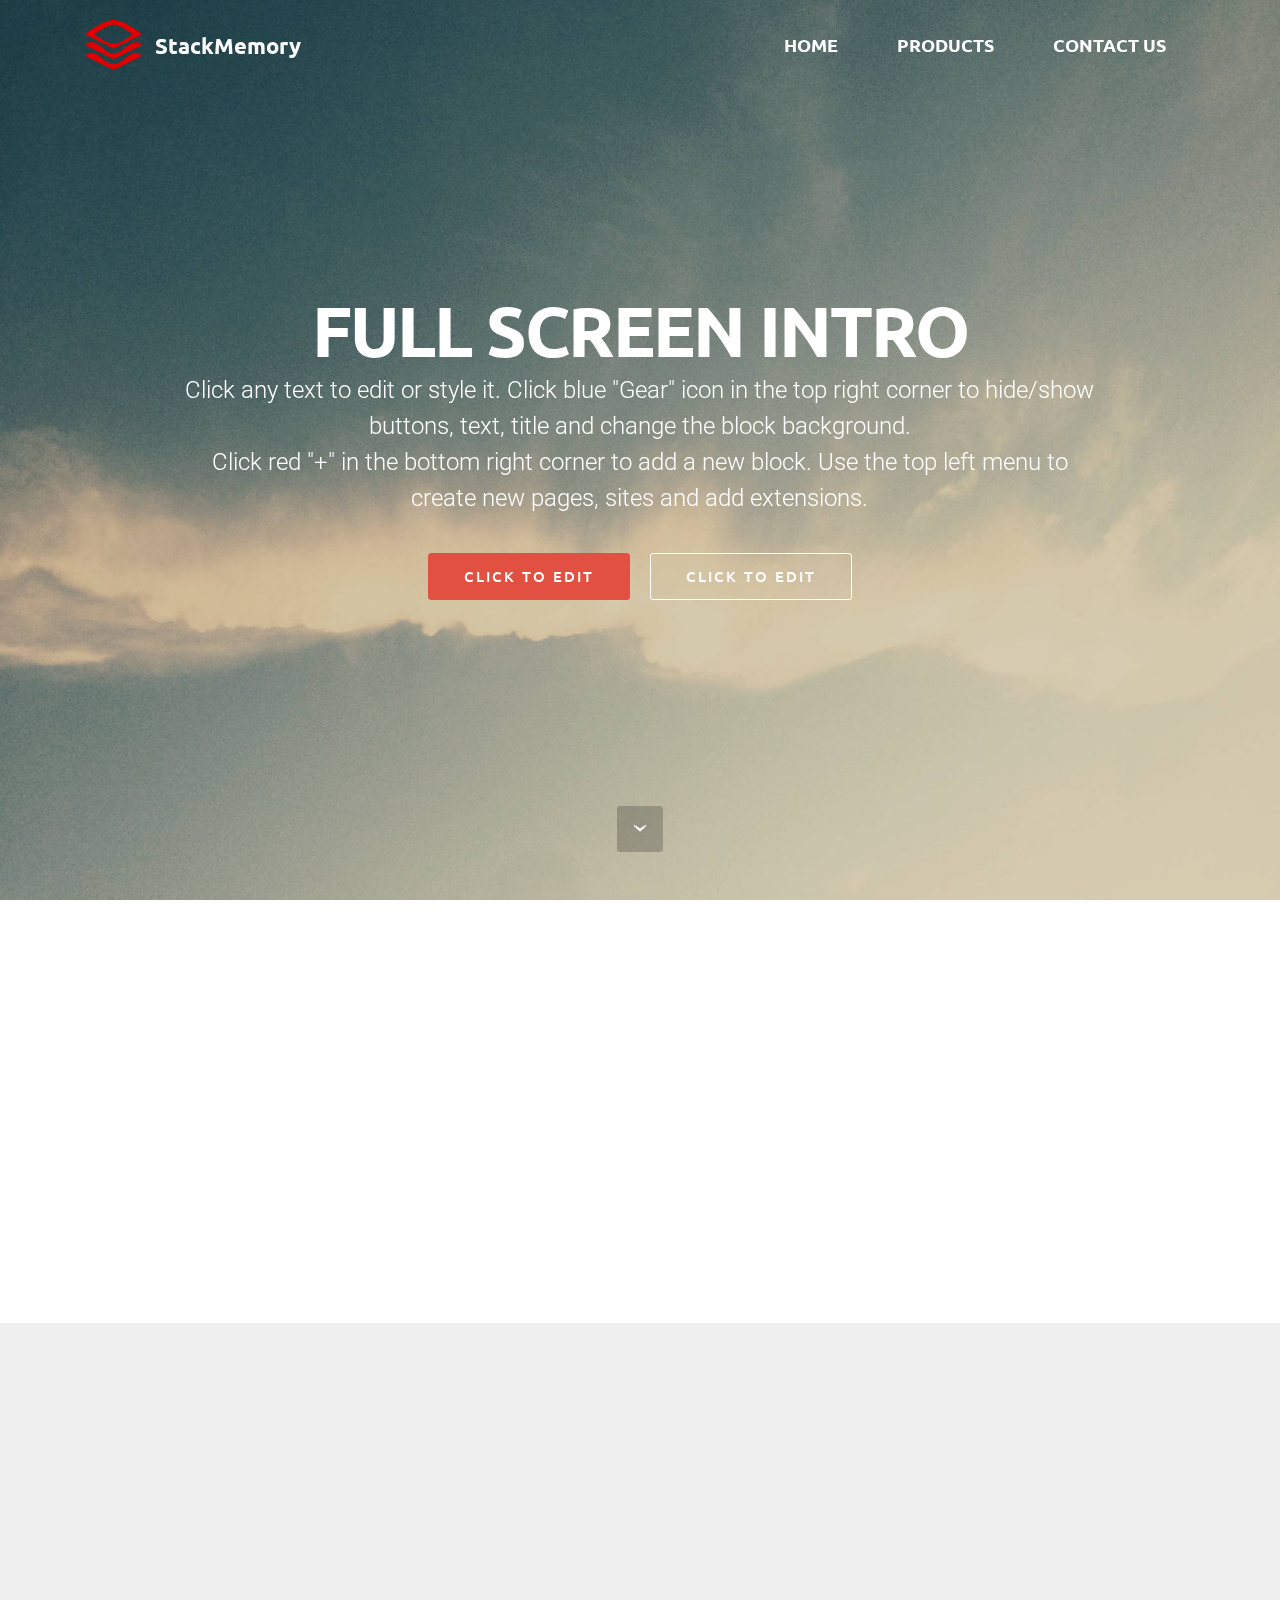
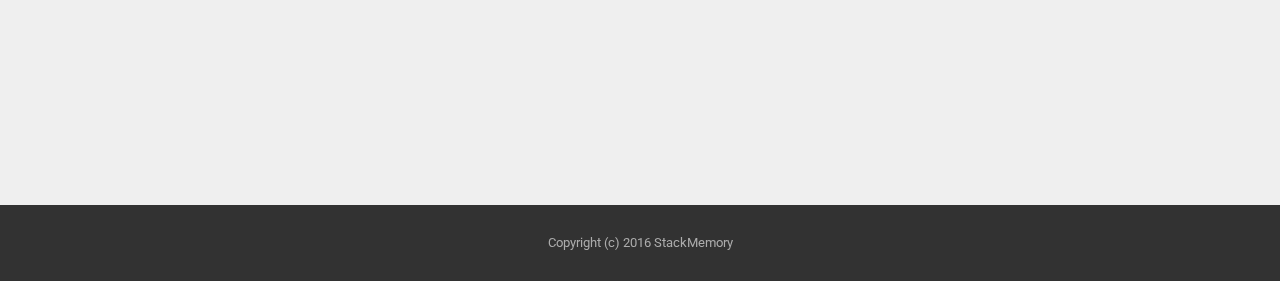
==== index.html @ 90df0f98 "Add files via upload" ====
<!DOCTYPE html>
<html>
<head>
  <!-- Site made with Mobirise Website Builder v3.10, https://mobirise.com -->
  <meta charset="UTF-8">
  <meta http-equiv="X-UA-Compatible" content="IE=edge">
  <meta name="generator" content="Mobirise v3.10, mobirise.com">
  <meta name="viewport" content="width=device-width, initial-scale=1">
  <link rel="shortcut icon" href="assets/images/favicon-128x112-51.png" type="image/x-icon">
  <meta name="description" content="">
  
  <link rel="stylesheet" href="https://fonts.googleapis.com/css?family=Lora:400,700,400italic,700italic&amp;subset=latin">
  <link rel="stylesheet" href="https://fonts.googleapis.com/css?family=Montserrat:400,700">
  <link rel="stylesheet" href="https://fonts.googleapis.com/css?family=Raleway:100,100i,200,200i,300,300i,400,400i,500,500i,600,600i,700,700i,800,800i,900,900i">
  <link rel="stylesheet" href="assets/bootstrap-material-design-font/css/material.css">
  <link rel="stylesheet" href="assets/et-line-font-plugin/style.css">
  <link rel="stylesheet" href="assets/tether/tether.min.css">
  <link rel="stylesheet" href="assets/bootstrap/css/bootstrap.min.css">
  <link rel="stylesheet" href="assets/animate.css/animate.min.css">
  <link rel="stylesheet" href="assets/dropdown/css/style.css">
  <link rel="stylesheet" href="assets/theme/css/style.css">
  <link rel="stylesheet" href="assets/mobirise/css/mbr-additional.css" type="text/css">
  
  
  
</head>
<body>
<section id="menu-0">

    <nav class="navbar navbar-dropdown bg-color transparent navbar-fixed-top">
        <div class="container">

            <div class="mbr-table">
                <div class="mbr-table-cell">

                    <div class="navbar-brand">
                        <a href="https://stackmemory.com" class="navbar-logo"><img src="assets/images/stackicon-small.gif" alt="Mobirise"></a>
                        <a class="navbar-caption" href="https://mobirise.com">StackMemory</a>
                    </div>

                </div>
                <div class="mbr-table-cell">

                    <button class="navbar-toggler pull-xs-right hidden-md-up" type="button" data-toggle="collapse" data-target="#exCollapsingNavbar">
                        <div class="hamburger-icon"></div>
                    </button>

                    <ul class="nav-dropdown collapse pull-xs-right nav navbar-nav navbar-toggleable-sm" id="exCollapsingNavbar"><li class="nav-item"><a class="nav-link link" href="https://mobirise.com/">HOME</a></li><li class="nav-item"><a class="nav-link link" href="https://mobirise.com/">PRODUCTS</a></li><li class="nav-item"><a class="nav-link link" href="https://mobirise.com/">CONTACT US</a></li></ul>
                    <button hidden="" class="navbar-toggler navbar-close" type="button" data-toggle="collapse" data-target="#exCollapsingNavbar">
                        <div class="close-icon"></div>
                    </button>

                </div>
            </div>

        </div>
    </nav>

</section>

<section class="engine"><a rel="external" href="https://mobirise.com">free web site maker software download</a></section><section class="mbr-section mbr-section-hero mbr-section-full mbr-parallax-background mbr-section-with-arrow" id="header1-1" style="background-image: url(assets/images/jumbotron.jpg);">

    

    <div class="mbr-table-cell">

        <div class="container">
            <div class="row">
                <div class="mbr-section col-md-10 col-md-offset-1 text-xs-center">

                    <h1 class="mbr-section-title display-1">FULL SCREEN INTRO</h1>
                    <p class="mbr-section-lead lead">Click any text to edit or style it. Click blue "Gear" icon in the top right corner to hide/show buttons, text, title and change the block background. <br> Click red "+" in the bottom right corner to add a new block. Use the top left menu to create new pages, sites and add extensions.</p>
                    <div class="mbr-section-btn"><a class="btn btn-lg btn-primary" href="https://mobirise.com">CLICK TO EDIT</a> <a class="btn btn-lg btn-white btn-white-outline" href="https://mobirise.com">CLICK TO EDIT</a></div>
                </div>
            </div>
        </div>
    </div>

    <div class="mbr-arrow mbr-arrow-floating" aria-hidden="true"><a href="#footer1-2"><i class="mbr-arrow-icon"></i></a></div>

</section>

<section class="mbr-section" id="msg-box5-0" style="background-color: rgb(255, 255, 255); padding-top: 0px; padding-bottom: 0px;">

    
    <div class="container">
        <div class="row">
            <div class="mbr-table-md-up">

              

              <div class="mbr-table-cell mbr-right-padding-md-up col-md-5 text-xs-center text-md-right">
                  <h3 class="mbr-section-title display-2">LOCATE</h3>
                  <div class="lead">

                    <p>Solid color intro with an image on the right side. Also this block has no paddings.</p>

                  </div>

                  <div> <a class="btn btn-primary" href="https://mobirise.com">MORE</a></div>
              </div>


              


              <div class="mbr-table-cell mbr-valign-top col-md-7">
                  <div class="mbr-figure"><img src="assets/images/desktop.jpg"></div>
              </div>

            </div>
        </div>
    </div>

</section>

<section class="mbr-footer mbr-section mbr-section-md-padding" id="contacts5-c" style="background-color: rgb(239, 239, 239); padding-top: 90px; padding-bottom: 90px;">


    <div class="row">
    
            <div class="mbr-company col-xs-12 col-md-6 col-lg-3">

                <div class="mbr-company card">
                    <div><img src="assets/images/stackicon-small.gif" class="card-img-top"></div>
                    <div class="card-block">
                        <p class="card-text">Please get in touch with us at:</p>
                    </div>
                    <ul class="list-group list-group-flush">
                        <li class="list-group-item">
                            <span class="list-group-icon"><span class="etl-icon icon-phone mbr-iconfont-company-contacts5"></span></span>
                            <span class="list-group-text"></span>
                        </li>
                        <li class="list-group-item">
                            <span class="list-group-icon"><span class="etl-icon icon-map-pin mbr-iconfont-company-contacts5"></span></span>
                            <span class="list-group-text"></span>
                        </li>
                        <li class="list-group-item active">
                            <span class="list-group-icon"><span class="etl-icon icon-envelope mbr-iconfont-company-contacts5"></span></span>
                            <span class="list-group-text"><a href="mailto:support@mobirise.com">support@mobirise.com</a></span>
                        </li>
                    </ul>
                </div>

            </div>
            <div class="mbr-footer-content col-xs-12 col-md-6 col-lg-3">
                <h4>Categories</h4>
                <ul><li><a class="text-primary" href="#">Business</a></li><li><a class="text-primary" href="#">Design</a></li><li><a class="text-primary" href="#">Real life</a></li><li><a class="text-primary" href="#">Science</a></li><li><a class="text-primary" href="#">Tech</a></li></ul>
            </div>
            <div class="mbr-footer-content col-xs-12 col-md-6 col-lg-3">
                <p><strong>Contacts</strong><br>Email: support@mobirise.com<br><br><br><br></p>
            </div>
            <div class="col-xs-12 col-md-6 col-lg-3" data-form-type="formoid">

                <div data-form-alert="true">
                    <div hidden="" data-form-alert-success="true">Thanks for filling out form!</div>
                </div>

                <form action="https://mobirise.com/" method="post" data-form-title="MESSAGE">

                    <input type="hidden" value="DkH+hx9eXuFiTydlheyz93KdvEpg9+qEv/a96/QOR+KLw6iesBU0hdH8lWXLIlvorrT0D4fWH3LPntGV/aOTybOOH1eT3Hlajj5KIIuGwLyjpulrpZor5LVRcGDOIG1Z" data-form-email="true">

                    

                    <div class="form-group">
                        <label class="form-control-label" for="contacts5-c-email">Email<span class="form-asterisk">*</span></label>
                        <input type="email" class="form-control input-sm input-inverse" name="email" required="" data-form-field="Email" id="contacts5-c-email">
                    </div>

                    

                    <div class="form-group">
                        <label class="form-control-label" for="contacts5-c-message">Message</label>
                        <textarea class="form-control input-sm input-inverse" name="message" data-form-field="Message" rows="5" id="contacts5-c-message"></textarea>
                    </div>

                    <div><button type="submit" class="btn btn-sm btn-info">Contact us</button></div>

                </form>

            </div>
        </div>
</section>

<footer class="mbr-small-footer mbr-section mbr-section-nopadding" id="footer1-2" style="background-color: rgb(50, 50, 50); padding-top: 1.75rem; padding-bottom: 1.75rem;">
    
    <div class="container">
        <p class="text-xs-center">Copyright (c) 2016 StackMemory</p>
    </div>
</footer>


  <script src="assets/web/assets/jquery/jquery.min.js"></script>
  <script src="assets/tether/tether.min.js"></script>
  <script src="assets/bootstrap/js/bootstrap.min.js"></script>
  <script src="assets/smooth-scroll/SmoothScroll.js"></script>
  <script src="assets/viewportChecker/jquery.viewportchecker.js"></script>
  <script src="assets/dropdown/js/script.min.js"></script>
  <script src="assets/touchSwipe/jquery.touchSwipe.min.js"></script>
  <script src="assets/jarallax/jarallax.js"></script>
  <script src="assets/theme/js/script.js"></script>
  <script src="assets/formoid/formoid.min.js"></script>
  
  
  <input name="animation" type="hidden">
  </body>
</html>
---- assets/bootstrap-material-design-font/css/material.css ----
@font-face {
  font-family: 'Material-Design-Icons';
  src: url('../fonts/Material-Design-Icons.eot?3ocs8m');
  src: url('../fonts/Material-Design-Icons.eot?#iefix3ocs8m') format('embedded-opentype'), url('../fonts/Material-Design-Icons.woff?3ocs8m') format('woff'), url('../fonts/Material-Design-Icons.ttf?3ocs8m') format('truetype'), url('../fonts/Material-Design-Icons.svg?3ocs8m#Material-Design-Icons') format('svg');
  font-weight: normal;
  font-style: normal;
}
[class^="mdi-"],
[class*="mdi-"] {
  speak: none;
  display: inline-block;
  font-style: normal;
  font-variant:normal;
  font-weight:normal;
  /*font-size:24px;*/
  line-height:1;
  font-family:'Material-Design-Icons' !important;
  text-rendering: auto;
  
  -webkit-font-smoothing: antialiased;
  -moz-osx-font-smoothing: grayscale;
  -webkit-transform: translate(0, 0);
      -ms-transform: translate(0, 0);
          transform: translate(0, 0);
}
[class^="mdi-"]:before,
[class*="mdi-"]:before {
  display: inline-block;
  speak: none;
  text-decoration: inherit;
}
[class^="mdi-"].pull-left,
[class*="mdi-"].pull-left {
  margin-right: .3em;
}
[class^="mdi-"].pull-right,
[class*="mdi-"].pull-right {
  margin-left: .3em;
}
[class^="mdi-"].mdi-lg:before,
[class*="mdi-"].mdi-lg:before,
[class^="mdi-"].mdi-lg:after,
[class*="mdi-"].mdi-lg:after {
  font-size: 1.33333333em;
  line-height: 0.75em;
  vertical-align: -15%;
}
[class^="mdi-"].mdi-2x:before,
[class*="mdi-"].mdi-2x:before,
[class^="mdi-"].mdi-2x:after,
[class*="mdi-"].mdi-2x:after {
  font-size: 2em;
}
[class^="mdi-"].mdi-3x:before,
[class*="mdi-"].mdi-3x:before,
[class^="mdi-"].mdi-3x:after,
[class*="mdi-"].mdi-3x:after {
  font-size: 3em;
}
[class^="mdi-"].mdi-4x:before,
[class*="mdi-"].mdi-4x:before,
[class^="mdi-"].mdi-4x:after,
[class*="mdi-"].mdi-4x:after {
  font-size: 4em;
}
[class^="mdi-"].mdi-5x:before,
[class*="mdi-"].mdi-5x:before,
[class^="mdi-"].mdi-5x:after,
[class*="mdi-"].mdi-5x:after {
  font-size: 5em;
}
[class^="mdi-device-signal-cellular-"]:after,
[class^="mdi-device-battery-"]:after,
[class^="mdi-device-battery-charging-"]:after,
[class^="mdi-device-signal-cellular-connected-no-internet-"]:after,
[class^="mdi-device-signal-wifi-"]:after,
[class^="mdi-device-signal-wifi-statusbar-not-connected"]:after,
.mdi-device-network-wifi:after {
  opacity: .3;
  position: absolute;
  left: 0;
  top: 0;
  z-index: 1;
  display: inline-block;
  speak: none;
  text-decoration: inherit;
}
[class^="mdi-device-signal-cellular-"]:after {
  content: "\e758";
}
[class^="mdi-device-battery-"]:after {
  content: "\e735";
}
[class^="mdi-device-battery-charging-"]:after {
  content: "\e733";
}
[class^="mdi-device-signal-cellular-connected-no-internet-"]:after {
  content: "\e75d";
}
[class^="mdi-device-signal-wifi-"]:after,
.mdi-device-network-wifi:after {
  content: "\e765";
}
[class^="mdi-device-signal-wifi-statusbasr-not-connected"]:after {
  content: "\e8f7";
}
.mdi-device-signal-cellular-off:after,
.mdi-device-signal-cellular-null:after,
.mdi-device-signal-cellular-no-sim:after,
.mdi-device-signal-wifi-off:after,
.mdi-device-signal-wifi-4-bar:after,
.mdi-device-signal-cellular-4-bar:after,
.mdi-device-battery-alert:after,
.mdi-device-signal-cellular-connected-no-internet-4-bar:after,
.mdi-device-battery-std:after,
.mdi-device-battery-full .mdi-device-battery-unknown:after {
  content: "";
}
.mdi-fw {
  width: 1.28571429em;
  text-align: center;
}
.mdi-ul {
  padding-left: 0;
  margin-left: 2.14285714em;
  list-style-type: none;
}
.mdi-ul > li {
  position: relative;
}
.mdi-li {
  position: absolute;
  left: -2.14285714em;
  width: 2.14285714em;
  top: 0.14285714em;
  text-align: center;
}
.mdi-li.mdi-lg {
  left: -1.85714286em;
}
.mdi-border {
  padding: .2em .25em .15em;
  border: solid 0.08em #eeeeee;
  border-radius: .1em;
}
.mdi-spin {
  -webkit-animation: mdi-spin 2s infinite linear;
  animation: mdi-spin 2s infinite linear;
  -webkit-transform-origin: 50% 50%;
  -ms-transform-origin: 50% 50%;
      transform-origin: 50% 50%;
}
.mdi-pulse {
  -webkit-animation: mdi-spin 1s steps(8) infinite;
  animation: mdi-spin 1s steps(8) infinite;
  -webkit-transform-origin: 50% 50%;
  -ms-transform-origin: 50% 50%;
      transform-origin: 50% 50%;
}
@-webkit-keyframes mdi-spin {
  0% {
    -webkit-transform: rotate(0deg);
    transform: rotate(0deg);
  }
  100% {
    -webkit-transform: rotate(359deg);
    transform: rotate(359deg);
  }
}
@keyframes mdi-spin {
  0% {
    -webkit-transform: rotate(0deg);
    transform: rotate(0deg);
  }
  100% {
    -webkit-transform: rotate(359deg);
    transform: rotate(359deg);
  }
}
.mdi-rotate-90 {
  filter: progid:DXImageTransform.Microsoft.BasicImage(rotation=1);
  -webkit-transform: rotate(90deg);
  -ms-transform: rotate(90deg);
  transform: rotate(90deg);
}
.mdi-rotate-180 {
  filter: progid:DXImageTransform.Microsoft.BasicImage(rotation=2);
  -webkit-transform: rotate(180deg);
  -ms-transform: rotate(180deg);
  transform: rotate(180deg);
}
.mdi-rotate-270 {
  filter: progid:DXImageTransform.Microsoft.BasicImage(rotation=3);
  -webkit-transform: rotate(270deg);
  -ms-transform: rotate(270deg);
  transform: rotate(270deg);
}
.mdi-flip-horizontal {
  filter: progid:DXImageTransform.Microsoft.BasicImage(rotation=0, mirror=1);
  -webkit-transform: scale(-1, 1);
  -ms-transform: scale(-1, 1);
  transform: scale(-1, 1);
}
.mdi-flip-vertical {
  filter: progid:DXImageTransform.Microsoft.BasicImage(rotation=2, mirror=1);
  -webkit-transform: scale(1, -1);
  -ms-transform: scale(1, -1);
  transform: scale(1, -1);
}
:root .mdi-rotate-90,
:root .mdi-rotate-180,
:root .mdi-rotate-270,
:root .mdi-flip-horizontal,
:root .mdi-flip-vertical {
  -webkit-filter: none;
          filter: none;
}
.mdi-stack {
  position: relative;
  display: inline-block;
  width: 2em;
  height: 2em;
  line-height: 2em;
  vertical-align: middle;
}
.mdi-stack-1x,
.mdi-stack-2x {
  position: absolute;
  left: 0;
  width: 100%;
  text-align: center;
}
.mdi-stack-1x {
  line-height: inherit;
}
.mdi-stack-2x {
  font-size: 2em;
}
.mdi-inverse {
  color: #ffffff;
}
/* Start Icons */
.mdi-action-3d-rotation:before {
  content: "\e600";
}
.mdi-action-accessibility:before {
  content: "\e601";
}
.mdi-action-account-balance-wallet:before {
  content: "\e602";
}
.mdi-action-account-balance:before {
  content: "\e603";
}
.mdi-action-account-box:before {
  content: "\e604";
}
.mdi-action-account-child:before {
  content: "\e605";
}
.mdi-action-account-circle:before {
  content: "\e606";
}
.mdi-action-add-shopping-cart:before {
  content: "\e607";
}
.mdi-action-alarm-add:before {
  content: "\e608";
}
.mdi-action-alarm-off:before {
  content: "\e609";
}
.mdi-action-alarm-on:before {
  content: "\e60a";
}
.mdi-action-alarm:before {
  content: "\e60b";
}
.mdi-action-android:before {
  content: "\e60c";
}
.mdi-action-announcement:before {
  content: "\e60d";
}
.mdi-action-aspect-ratio:before {
  content: "\e60e";
}
.mdi-action-assessment:before {
  content: "\e60f";
}
.mdi-action-assignment-ind:before {
  content: "\e610";
}
.mdi-action-assignment-late:before {
  content: "\e611";
}
.mdi-action-assignment-return:before {
  content: "\e612";
}
.mdi-action-assignment-returned:before {
  content: "\e613";
}
.mdi-action-assignment-turned-in:before {
  content: "\e614";
}
.mdi-action-assignment:before {
  content: "\e615";
}
.mdi-action-autorenew:before {
  content: "\e616";
}
.mdi-action-backup:before {
  content: "\e617";
}
.mdi-action-book:before {
  content: "\e618";
}
.mdi-action-bookmark-outline:before {
  content: "\e619";
}
.mdi-action-bookmark:before {
  content: "\e61a";
}
.mdi-action-bug-report:before {
  content: "\e61b";
}
.mdi-action-cached:before {
  content: "\e61c";
}
.mdi-action-check-circle:before {
  content: "\e61d";
}
.mdi-action-class:before {
  content: "\e61e";
}
.mdi-action-credit-card:before {
  content: "\e61f";
}
.mdi-action-dashboard:before {
  content: "\e620";
}
.mdi-action-delete:before {
  content: "\e621";
}
.mdi-action-description:before {
  content: "\e622";
}
.mdi-action-dns:before {
  content: "\e623";
}
.mdi-action-done-all:before {
  content: "\e624";
}
.mdi-action-done:before {
  content: "\e625";
}
.mdi-action-event:before {
  content: "\e626";
}
.mdi-action-exit-to-app:before {
  content: "\e627";
}
.mdi-action-explore:before {
  content: "\e628";
}
.mdi-action-extension:before {
  content: "\e629";
}
.mdi-action-face-unlock:before {
  content: "\e62a";
}
.mdi-action-favorite-outline:before {
  content: "\e62b";
}
.mdi-action-favorite:before {
  content: "\e62c";
}
.mdi-action-find-in-page:before {
  content: "\e62d";
}
.mdi-action-find-replace:before {
  content: "\e62e";
}
.mdi-action-flip-to-back:before {
  content: "\e62f";
}
.mdi-action-flip-to-front:before {
  content: "\e630";
}
.mdi-action-get-app:before {
  content: "\e631";
}
.mdi-action-grade:before {
  content: "\e632";
}
.mdi-action-group-work:before {
  content: "\e633";
}
.mdi-action-help:before {
  content: "\e634";
}
.mdi-action-highlight-remove:before {
  content: "\e635";
}
.mdi-action-history:before {
  content: "\e636";
}
.mdi-action-home:before {
  content: "\e637";
}
.mdi-action-https:before {
  content: "\e638";
}
.mdi-action-info-outline:before {
  content: "\e639";
}
.mdi-action-info:before {
  content: "\e63a";
}
.mdi-action-input:before {
  content: "\e63b";
}
.mdi-action-invert-colors:before {
  content: "\e63c";
}
.mdi-action-label-outline:before {
  content: "\e63d";
}
.mdi-action-label:before {
  content: "\e63e";
}
.mdi-action-language:before {
  content: "\e63f";
}
.mdi-action-launch:before {
  content: "\e640";
}
.mdi-action-list:before {
  content: "\e641";
}
.mdi-action-lock-open:before {
  content: "\e642";
}
.mdi-action-lock-outline:before {
  content: "\e643";
}
.mdi-action-lock:before {
  content: "\e644";
}
.mdi-action-loyalty:before {
  content: "\e645";
}
.mdi-action-markunread-mailbox:before {
  content: "\e646";
}
.mdi-action-note-add:before {
  content: "\e647";
}
.mdi-action-open-in-browser:before {
  content: "\e648";
}
.mdi-action-open-in-new:before {
  content: "\e649";
}
.mdi-action-open-with:before {
  content: "\e64a";
}
.mdi-action-pageview:before {
  content: "\e64b";
}
.mdi-action-payment:before {
  content: "\e64c";
}
.mdi-action-perm-camera-mic:before {
  content: "\e64d";
}
.mdi-action-perm-contact-cal:before {
  content: "\e64e";
}
.mdi-action-perm-data-setting:before {
  content: "\e64f";
}
.mdi-action-perm-device-info:before {
  content: "\e650";
}
.mdi-action-perm-identity:before {
  content: "\e651";
}
.mdi-action-perm-media:before {
  content: "\e652";
}
.mdi-action-perm-phone-msg:before {
  content: "\e653";
}
.mdi-action-perm-scan-wifi:before {
  content: "\e654";
}
.mdi-action-picture-in-picture:before {
  content: "\e655";
}
.mdi-action-polymer:before {
  content: "\e656";
}
.mdi-action-print:before {
  content: "\e657";
}
.mdi-action-query-builder:before {
  content: "\e658";
}
.mdi-action-question-answer:before {
  content: "\e659";
}
.mdi-action-receipt:before {
  content: "\e65a";
}
.mdi-action-redeem:before {
  content: "\e65b";
}
.mdi-action-reorder:before {
  content: "\e65c";
}
.mdi-action-report-problem:before {
  content: "\e65d";
}
.mdi-action-restore:before {
  content: "\e65e";
}
.mdi-action-room:before {
  content: "\e65f";
}
.mdi-action-schedule:before {
  content: "\e660";
}
.mdi-action-search:before {
  content: "\e661";
}
.mdi-action-settings-applications:before {
  content: "\e662";
}
.mdi-action-settings-backup-restore:before {
  content: "\e663";
}
.mdi-action-settings-bluetooth:before {
  content: "\e664";
}
.mdi-action-settings-cell:before {
  content: "\e665";
}
.mdi-action-settings-display:before {
  content: "\e666";
}
.mdi-action-settings-ethernet:before {
  content: "\e667";
}
.mdi-action-settings-input-antenna:before {
  content: "\e668";
}
.mdi-action-settings-input-component:before {
  content: "\e669";
}
.mdi-action-settings-input-composite:before {
  content: "\e66a";
}
.mdi-action-settings-input-hdmi:before {
  content: "\e66b";
}
.mdi-action-settings-input-svideo:before {
  content: "\e66c";
}
.mdi-action-settings-overscan:before {
  content: "\e66d";
}
.mdi-action-settings-phone:before {
  content: "\e66e";
}
.mdi-action-settings-power:before {
  content: "\e66f";
}
.mdi-action-settings-remote:before {
  content: "\e670";
}
.mdi-action-settings-voice:before {
  content: "\e671";
}
.mdi-action-settings:before {
  content: "\e672";
}
.mdi-action-shop-two:before {
  content: "\e673";
}
.mdi-action-shop:before {
  content: "\e674";
}
.mdi-action-shopping-basket:before {
  content: "\e675";
}
.mdi-action-shopping-cart:before {
  content: "\e676";
}
.mdi-action-speaker-notes:before {
  content: "\e677";
}
.mdi-action-spellcheck:before {
  content: "\e678";
}
.mdi-action-star-rate:before {
  content: "\e679";
}
.mdi-action-stars:before {
  content: "\e67a";
}
.mdi-action-store:before {
  content: "\e67b";
}
.mdi-action-subject:before {
  content: "\e67c";
}
.mdi-action-supervisor-account:before {
  content: "\e67d";
}
.mdi-action-swap-horiz:before {
  content: "\e67e";
}
.mdi-action-swap-vert-circle:before {
  content: "\e67f";
}
.mdi-action-swap-vert:before {
  content: "\e680";
}
.mdi-action-system-update-tv:before {
  content: "\e681";
}
.mdi-action-tab-unselected:before {
  content: "\e682";
}
.mdi-action-tab:before {
  content: "\e683";
}
.mdi-action-theaters:before {
  content: "\e684";
}
.mdi-action-thumb-down:before {
  content: "\e685";
}
.mdi-action-thumb-up:before {
  content: "\e686";
}
.mdi-action-thumbs-up-down:before {
  content: "\e687";
}
.mdi-action-toc:before {
  content: "\e688";
}
.mdi-action-today:before {
  content: "\e689";
}
.mdi-action-track-changes:before {
  content: "\e68a";
}
.mdi-action-translate:before {
  content: "\e68b";
}
.mdi-action-trending-down:before {
  content: "\e68c";
}
.mdi-action-trending-neutral:before {
  content: "\e68d";
}
.mdi-action-trending-up:before {
  content: "\e68e";
}
.mdi-action-turned-in-not:before {
  content: "\e68f";
}
.mdi-action-turned-in:before {
  content: "\e690";
}
.mdi-action-verified-user:before {
  content: "\e691";
}
.mdi-action-view-agenda:before {
  content: "\e692";
}
.mdi-action-view-array:before {
  content: "\e693";
}
.mdi-action-view-carousel:before {
  content: "\e694";
}
.mdi-action-view-column:before {
  content: "\e695";
}
.mdi-action-view-day:before {
  content: "\e696";
}
.mdi-action-view-headline:before {
  content: "\e697";
}
.mdi-action-view-list:before {
  content: "\e698";
}
.mdi-action-view-module:before {
  content: "\e699";
}
.mdi-action-view-quilt:before {
  content: "\e69a";
}
.mdi-action-view-stream:before {
  content: "\e69b";
}
.mdi-action-view-week:before {
  content: "\e69c";
}
.mdi-action-visibility-off:before {
  content: "\e69d";
}
.mdi-action-visibility:before {
  content: "\e69e";
}
.mdi-action-wallet-giftcard:before {
  content: "\e69f";
}
.mdi-action-wallet-membership:before {
  content: "\e6a0";
}
.mdi-action-wallet-travel:before {
  content: "\e6a1";
}
.mdi-action-work:before {
  content: "\e6a2";
}
.mdi-alert-error:before {
  content: "\e6a3";
}
.mdi-alert-warning:before {
  content: "\e6a4";
}
.mdi-av-album:before {
  content: "\e6a5";
}
.mdi-av-closed-caption:before {
  content: "\e6a6";
}
.mdi-av-equalizer:before {
  content: "\e6a7";
}
.mdi-av-explicit:before {
  content: "\e6a8";
}
.mdi-av-fast-forward:before {
  content: "\e6a9";
}
.mdi-av-fast-rewind:before {
  content: "\e6aa";
}
.mdi-av-games:before {
  content: "\e6ab";
}
.mdi-av-hearing:before {
  content: "\e6ac";
}
.mdi-av-high-quality:before {
  content: "\e6ad";
}
.mdi-av-loop:before {
  content: "\e6ae";
}
.mdi-av-mic-none:before {
  content: "\e6af";
}
.mdi-av-mic-off:before {
  content: "\e6b0";
}
.mdi-av-mic:before {
  content: "\e6b1";
}
.mdi-av-movie:before {
  content: "\e6b2";
}
.mdi-av-my-library-add:before {
  content: "\e6b3";
}
.mdi-av-my-library-books:before {
  content: "\e6b4";
}
.mdi-av-my-library-music:before {
  content: "\e6b5";
}
.mdi-av-new-releases:before {
  content: "\e6b6";
}
.mdi-av-not-interested:before {
  content: "\e6b7";
}
.mdi-av-pause-circle-fill:before {
  content: "\e6b8";
}
.mdi-av-pause-circle-outline:before {
  content: "\e6b9";
}
.mdi-av-pause:before {
  content: "\e6ba";
}
.mdi-av-play-arrow:before {
  content: "\e6bb";
}
.mdi-av-play-circle-fill:before {
  content: "\e6bc";
}
.mdi-av-play-circle-outline:before {
  content: "\e6bd";
}
.mdi-av-play-shopping-bag:before {
  content: "\e6be";
}
.mdi-av-playlist-add:before {
  content: "\e6bf";
}
.mdi-av-queue-music:before {
  content: "\e6c0";
}
.mdi-av-queue:before {
  content: "\e6c1";
}
.mdi-av-radio:before {
  content: "\e6c2";
}
.mdi-av-recent-actors:before {
  content: "\e6c3";
}
.mdi-av-repeat-one:before {
  content: "\e6c4";
}
.mdi-av-repeat:before {
  content: "\e6c5";
}
.mdi-av-replay:before {
  content: "\e6c6";
}
.mdi-av-shuffle:before {
  content: "\e6c7";
}
.mdi-av-skip-next:before {
  content: "\e6c8";
}
.mdi-av-skip-previous:before {
  content: "\e6c9";
}
.mdi-av-snooze:before {
  content: "\e6ca";
}
.mdi-av-stop:before {
  content: "\e6cb";
}
.mdi-av-subtitles:before {
  content: "\e6cc";
}
.mdi-av-surround-sound:before {
  content: "\e6cd";
}
.mdi-av-timer:before {
  content: "\e6ce";
}
.mdi-av-video-collection:before {
  content: "\e6cf";
}
.mdi-av-videocam-off:before {
  content: "\e6d0";
}
.mdi-av-videocam:before {
  content: "\e6d1";
}
.mdi-av-volume-down:before {
  content: "\e6d2";
}
.mdi-av-volume-mute:before {
  content: "\e6d3";
}
.mdi-av-volume-off:before {
  content: "\e6d4";
}
.mdi-av-volume-up:before {
  content: "\e6d5";
}
.mdi-av-web:before {
  content: "\e6d6";
}
.mdi-communication-business:before {
  content: "\e6d7";
}
.mdi-communication-call-end:before {
  content: "\e6d8";
}
.mdi-communication-call-made:before {
  content: "\e6d9";
}
.mdi-communication-call-merge:before {
  content: "\e6da";
}
.mdi-communication-call-missed:before {
  content: "\e6db";
}
.mdi-communication-call-received:before {
  content: "\e6dc";
}
.mdi-communication-call-split:before {
  content: "\e6dd";
}
.mdi-communication-call:before {
  content: "\e6de";
}
.mdi-communication-chat:before {
  content: "\e6df";
}
.mdi-communication-clear-all:before {
  content: "\e6e0";
}
.mdi-communication-comment:before {
  content: "\e6e1";
}
.mdi-communication-contacts:before {
  content: "\e6e2";
}
.mdi-communication-dialer-sip:before {
  content: "\e6e3";
}
.mdi-communication-dialpad:before {
  content: "\e6e4";
}
.mdi-communication-dnd-on:before {
  content: "\e6e5";
}
.mdi-communication-email:before {
  content: "\e6e6";
}
.mdi-communication-forum:before {
  content: "\e6e7";
}
.mdi-communication-import-export:before {
  content: "\e6e8";
}
.mdi-communication-invert-colors-off:before {
  content: "\e6e9";
}
.mdi-communication-invert-colors-on:before {
  content: "\e6ea";
}
.mdi-communication-live-help:before {
  content: "\e6eb";
}
.mdi-communication-location-off:before {
  content: "\e6ec";
}
.mdi-communication-location-on:before {
  content: "\e6ed";
}
.mdi-communication-message:before {
  content: "\e6ee";
}
.mdi-communication-messenger:before {
  content: "\e6ef";
}
.mdi-communication-no-sim:before {
  content: "\e6f0";
}
.mdi-communication-phone:before {
  content: "\e6f1";
}
.mdi-communication-portable-wifi-off:before {
  content: "\e6f2";
}
.mdi-communication-quick-contacts-dialer:before {
  content: "\e6f3";
}
.mdi-communication-quick-contacts-mail:before {
  content: "\e6f4";
}
.mdi-communication-ring-volume:before {
  content: "\e6f5";
}
.mdi-communication-stay-current-landscape:before {
  content: "\e6f6";
}
.mdi-communication-stay-current-portrait:before {
  content: "\e6f7";
}
.mdi-communication-stay-primary-landscape:before {
  content: "\e6f8";
}
.mdi-communication-stay-primary-portrait:before {
  content: "\e6f9";
}
.mdi-communication-swap-calls:before {
  content: "\e6fa";
}
.mdi-communication-textsms:before {
  content: "\e6fb";
}
.mdi-communication-voicemail:before {
  content: "\e6fc";
}
.mdi-communication-vpn-key:before {
  content: "\e6fd";
}
.mdi-content-add-box:before {
  content: "\e6fe";
}
.mdi-content-add-circle-outline:before {
  content: "\e6ff";
}
.mdi-content-add-circle:before {
  content: "\e700";
}
.mdi-content-add:before {
  content: "\e701";
}
.mdi-content-archive:before {
  content: "\e702";
}
.mdi-content-backspace:before {
  content: "\e703";
}
.mdi-content-block:before {
  content: "\e704";
}
.mdi-content-clear:before {
  content: "\e705";
}
.mdi-content-content-copy:before {
  content: "\e706";
}
.mdi-content-content-cut:before {
  content: "\e707";
}
.mdi-content-content-paste:before {
  content: "\e708";
}
.mdi-content-create:before {
  content: "\e709";
}
.mdi-content-drafts:before {
  content: "\e70a";
}
.mdi-content-filter-list:before {
  content: "\e70b";
}
.mdi-content-flag:before {
  content: "\e70c";
}
.mdi-content-forward:before {
  content: "\e70d";
}
.mdi-content-gesture:before {
  content: "\e70e";
}
.mdi-content-inbox:before {
  content: "\e70f";
}
.mdi-content-link:before {
  content: "\e710";
}
.mdi-content-mail:before {
  content: "\e711";
}
.mdi-content-markunread:before {
  content: "\e712";
}
.mdi-content-redo:before {
  content: "\e713";
}
.mdi-content-remove-circle-outline:before {
  content: "\e714";
}
.mdi-content-remove-circle:before {
  content: "\e715";
}
.mdi-content-remove:before {
  content: "\e716";
}
.mdi-content-reply-all:before {
  content: "\e717";
}
.mdi-content-reply:before {
  content: "\e718";
}
.mdi-content-report:before {
  content: "\e719";
}
.mdi-content-save:before {
  content: "\e71a";
}
.mdi-content-select-all:before {
  content: "\e71b";
}
.mdi-content-send:before {
  content: "\e71c";
}
.mdi-content-sort:before {
  content: "\e71d";
}
.mdi-content-text-format:before {
  content: "\e71e";
}
.mdi-content-undo:before {
  content: "\e71f";
}
.mdi-editor-attach-file:before {
  content: "\e776";
}
.mdi-editor-attach-money:before {
  content: "\e777";
}
.mdi-editor-border-all:before {
  content: "\e778";
}
.mdi-editor-border-bottom:before {
  content: "\e779";
}
.mdi-editor-border-clear:before {
  content: "\e77a";
}
.mdi-editor-border-color:before {
  content: "\e77b";
}
.mdi-editor-border-horizontal:before {
  content: "\e77c";
}
.mdi-editor-border-inner:before {
  content: "\e77d";
}
.mdi-editor-border-left:before {
  content: "\e77e";
}
.mdi-editor-border-outer:before {
  content: "\e77f";
}
.mdi-editor-border-right:before {
  content: "\e780";
}
.mdi-editor-border-style:before {
  content: "\e781";
}
.mdi-editor-border-top:before {
  content: "\e782";
}
.mdi-editor-border-vertical:before {
  content: "\e783";
}
.mdi-editor-format-align-center:before {
  content: "\e784";
}
.mdi-editor-format-align-justify:before {
  content: "\e785";
}
.mdi-editor-format-align-left:before {
  content: "\e786";
}
.mdi-editor-format-align-right:before {
  content: "\e787";
}
.mdi-editor-format-bold:before {
  content: "\e788";
}
.mdi-editor-format-clear:before {
  content: "\e789";
}
.mdi-editor-format-color-fill:before {
  content: "\e78a";
}
.mdi-editor-format-color-reset:before {
  content: "\e78b";
}
.mdi-editor-format-color-text:before {
  content: "\e78c";
}
.mdi-editor-format-indent-decrease:before {
  content: "\e78d";
}
.mdi-editor-format-indent-increase:before {
  content: "\e78e";
}
.mdi-editor-format-italic:before {
  content: "\e78f";
}
.mdi-editor-format-line-spacing:before {
  content: "\e790";
}
.mdi-editor-format-list-bulleted:before {
  content: "\e791";
}
.mdi-editor-format-list-numbered:before {
  content: "\e792";
}
.mdi-editor-format-paint:before {
  content: "\e793";
}
.mdi-editor-format-quote:before {
  content: "\e794";
}
.mdi-editor-format-size:before {
  content: "\e795";
}
.mdi-editor-format-strikethrough:before {
  content: "\e796";
}
.mdi-editor-format-textdirection-l-to-r:before {
  content: "\e797";
}
.mdi-editor-format-textdirection-r-to-l:before {
  content: "\e798";
}
.mdi-editor-format-underline:before {
  content: "\e799";
}
.mdi-editor-functions:before {
  content: "\e79a";
}
.mdi-editor-insert-chart:before {
  content: "\e79b";
}
.mdi-editor-insert-comment:before {
  content: "\e79c";
}
.mdi-editor-insert-drive-file:before {
  content: "\e79d";
}
.mdi-editor-insert-emoticon:before {
  content: "\e79e";
}
.mdi-editor-insert-invitation:before {
  content: "\e79f";
}
.mdi-editor-insert-link:before {
  content: "\e7a0";
}
.mdi-editor-insert-photo:before {
  content: "\e7a1";
}
.mdi-editor-merge-type:before {
  content: "\e7a2";
}
.mdi-editor-mode-comment:before {
  content: "\e7a3";
}
.mdi-editor-mode-edit:before {
  content: "\e7a4";
}
.mdi-editor-publish:before {
  content: "\e7a5";
}
.mdi-editor-vertical-align-bottom:before {
  content: "\e7a6";
}
.mdi-editor-vertical-align-center:before {
  content: "\e7a7";
}
.mdi-editor-vertical-align-top:before {
  content: "\e7a8";
}
.mdi-editor-wrap-text:before {
  content: "\e7a9";
}
.mdi-file-attachment:before {
  content: "\e7aa";
}
.mdi-file-cloud-circle:before {
  content: "\e7ab";
}
.mdi-file-cloud-done:before {
  content: "\e7ac";
}
.mdi-file-cloud-download:before {
  content: "\e7ad";
}
.mdi-file-cloud-off:before {
  content: "\e7ae";
}
.mdi-file-cloud-queue:before {
  content: "\e7af";
}
.mdi-file-cloud-upload:before {
  content: "\e7b0";
}
.mdi-file-cloud:before {
  content: "\e7b1";
}
.mdi-file-file-download:before {
  content: "\e7b2";
}
.mdi-file-file-upload:before {
  content: "\e7b3";
}
.mdi-file-folder-open:before {
  content: "\e7b4";
}
.mdi-file-folder-shared:before {
  content: "\e7b5";
}
.mdi-file-folder:before {
  content: "\e7b6";
}
.mdi-device-access-alarm:before {
  content: "\e720";
}
.mdi-device-access-alarms:before {
  content: "\e721";
}
.mdi-device-access-time:before {
  content: "\e722";
}
.mdi-device-add-alarm:before {
  content: "\e723";
}
.mdi-device-airplanemode-off:before {
  content: "\e724";
}
.mdi-device-airplanemode-on:before {
  content: "\e725";
}
.mdi-device-battery-20:before {
  content: "\e726";
}
.mdi-device-battery-30:before {
  content: "\e727";
}
.mdi-device-battery-50:before {
  content: "\e728";
}
.mdi-device-battery-60:before {
  content: "\e729";
}
.mdi-device-battery-80:before {
  content: "\e72a";
}
.mdi-device-battery-90:before {
  content: "\e72b";
}
.mdi-device-battery-alert:before {
  content: "\e72c";
}
.mdi-device-battery-charging-20:before {
  content: "\e72d";
}
.mdi-device-battery-charging-30:before {
  content: "\e72e";
}
.mdi-device-battery-charging-50:before {
  content: "\e72f";
}
.mdi-device-battery-charging-60:before {
  content: "\e730";
}
.mdi-device-battery-charging-80:before {
  content: "\e731";
}
.mdi-device-battery-charging-90:before {
  content: "\e732";
}
.mdi-device-battery-charging-full:before {
  content: "\e733";
}
.mdi-device-battery-full:before {
  content: "\e734";
}
.mdi-device-battery-std:before {
  content: "\e735";
}
.mdi-device-battery-unknown:before {
  content: "\e736";
}
.mdi-device-bluetooth-connected:before {
  content: "\e737";
}
.mdi-device-bluetooth-disabled:before {
  content: "\e738";
}
.mdi-device-bluetooth-searching:before {
  content: "\e739";
}
.mdi-device-bluetooth:before {
  content: "\e73a";
}
.mdi-device-brightness-auto:before {
  content: "\e73b";
}
.mdi-device-brightness-high:before {
  content: "\e73c";
}
.mdi-device-brightness-low:before {
  content: "\e73d";
}
.mdi-device-brightness-medium:before {
  content: "\e73e";
}
.mdi-device-data-usage:before {
  content: "\e73f";
}
.mdi-device-developer-mode:before {
  content: "\e740";
}
.mdi-device-devices:before {
  content: "\e741";
}
.mdi-device-dvr:before {
  content: "\e742";
}
.mdi-device-gps-fixed:before {
  content: "\e743";
}
.mdi-device-gps-not-fixed:before {
  content: "\e744";
}
.mdi-device-gps-off:before {
  content: "\e745";
}
.mdi-device-location-disabled:before {
  content: "\e746";
}
.mdi-device-location-searching:before {
  content: "\e747";
}
.mdi-device-multitrack-audio:before {
  content: "\e748";
}
.mdi-device-network-cell:before {
  content: "\e749";
}
.mdi-device-network-wifi:before {
  content: "\e74a";
}
.mdi-device-nfc:before {
  content: "\e74b";
}
.mdi-device-now-wallpaper:before {
  content: "\e74c";
}
.mdi-device-now-widgets:before {
  content: "\e74d";
}
.mdi-device-screen-lock-landscape:before {
  content: "\e74e";
}
.mdi-device-screen-lock-portrait:before {
  content: "\e74f";
}
.mdi-device-screen-lock-rotation:before {
  content: "\e750";
}
.mdi-device-screen-rotation:before {
  content: "\e751";
}
.mdi-device-sd-storage:before {
  content: "\e752";
}
.mdi-device-settings-system-daydream:before {
  content: "\e753";
}
.mdi-device-signal-cellular-0-bar:before {
  content: "\e754";
}
.mdi-device-signal-cellular-1-bar:before {
  content: "\e755";
}
.mdi-device-signal-cellular-2-bar:before {
  content: "\e756";
}
.mdi-device-signal-cellular-3-bar:before {
  content: "\e757";
}
.mdi-device-signal-cellular-4-bar:before {
  content: "\e758";
}
.mdi-signal-wifi-statusbar-connected-no-internet-after:before {
  content: "\e8f6";
}
.mdi-device-signal-cellular-connected-no-internet-0-bar:before {
  content: "\e759";
}
.mdi-device-signal-cellular-connected-no-internet-1-bar:before {
  content: "\e75a";
}
.mdi-device-signal-cellular-connected-no-internet-2-bar:before {
  content: "\e75b";
}
.mdi-device-signal-cellular-connected-no-internet-3-bar:before {
  content: "\e75c";
}
.mdi-device-signal-cellular-connected-no-internet-4-bar:before {
  content: "\e75d";
}
.mdi-device-signal-cellular-no-sim:before {
  content: "\e75e";
}
.mdi-device-signal-cellular-null:before {
  content: "\e75f";
}
.mdi-device-signal-cellular-off:before {
  content: "\e760";
}
.mdi-device-signal-wifi-0-bar:before {
  content: "\e761";
}
.mdi-device-signal-wifi-1-bar:before {
  content: "\e762";
}
.mdi-device-signal-wifi-2-bar:before {
  content: "\e763";
}
.mdi-device-signal-wifi-3-bar:before {
  content: "\e764";
}
.mdi-device-signal-wifi-4-bar:before {
  content: "\e765";
}
.mdi-device-signal-wifi-off:before {
  content: "\e766";
}
.mdi-device-signal-wifi-statusbar-1-bar:before {
  content: "\e767";
}
.mdi-device-signal-wifi-statusbar-2-bar:before {
  content: "\e768";
}
.mdi-device-signal-wifi-statusbar-3-bar:before {
  content: "\e769";
}
.mdi-device-signal-wifi-statusbar-4-bar:before {
  content: "\e76a";
}
.mdi-device-signal-wifi-statusbar-connected-no-internet-:before {
  content: "\e76b";
}
.mdi-device-signal-wifi-statusbar-connected-no-internet:before {
  content: "\e76f";
}
.mdi-device-signal-wifi-statusbar-connected-no-internet-2:before {
  content: "\e76c";
}
.mdi-device-signal-wifi-statusbar-connected-no-internet-3:before {
  content: "\e76d";
}
.mdi-device-signal-wifi-statusbar-connected-no-internet-4:before {
  content: "\e76e";
}
.mdi-signal-wifi-statusbar-not-connected-after:before {
  content: "\e8f7";
}
.mdi-device-signal-wifi-statusbar-not-connected:before {
  content: "\e770";
}
.mdi-device-signal-wifi-statusbar-null:before {
  content: "\e771";
}
.mdi-device-storage:before {
  content: "\e772";
}
.mdi-device-usb:before {
  content: "\e773";
}
.mdi-device-wifi-lock:before {
  content: "\e774";
}
.mdi-device-wifi-tethering:before {
  content: "\e775";
}
.mdi-hardware-cast-connected:before {
  content: "\e7b7";
}
.mdi-hardware-cast:before {
  content: "\e7b8";
}
.mdi-hardware-computer:before {
  content: "\e7b9";
}
.mdi-hardware-desktop-mac:before {
  content: "\e7ba";
}
.mdi-hardware-desktop-windows:before {
  content: "\e7bb";
}
.mdi-hardware-dock:before {
  content: "\e7bc";
}
.mdi-hardware-gamepad:before {
  content: "\e7bd";
}
.mdi-hardware-headset-mic:before {
  content: "\e7be";
}
.mdi-hardware-headset:before {
  content: "\e7bf";
}
.mdi-hardware-keyboard-alt:before {
  content: "\e7c0";
}
.mdi-hardware-keyboard-arrow-down:before {
  content: "\e7c1";
}
.mdi-hardware-keyboard-arrow-left:before {
  content: "\e7c2";
}
.mdi-hardware-keyboard-arrow-right:before {
  content: "\e7c3";
}
.mdi-hardware-keyboard-arrow-up:before {
  content: "\e7c4";
}
.mdi-hardware-keyboard-backspace:before {
  content: "\e7c5";
}
.mdi-hardware-keyboard-capslock:before {
  content: "\e7c6";
}
.mdi-hardware-keyboard-control:before {
  content: "\e7c7";
}
.mdi-hardware-keyboard-hide:before {
  content: "\e7c8";
}
.mdi-hardware-keyboard-return:before {
  content: "\e7c9";
}
.mdi-hardware-keyboard-tab:before {
  content: "\e7ca";
}
.mdi-hardware-keyboard-voice:before {
  content: "\e7cb";
}
.mdi-hardware-keyboard:before {
  content: "\e7cc";
}
.mdi-hardware-laptop-chromebook:before {
  content: "\e7cd";
}
.mdi-hardware-laptop-mac:before {
  content: "\e7ce";
}
.mdi-hardware-laptop-windows:before {
  content: "\e7cf";
}
.mdi-hardware-laptop:before {
  content: "\e7d0";
}
.mdi-hardware-memory:before {
  content: "\e7d1";
}
.mdi-hardware-mouse:before {
  content: "\e7d2";
}
.mdi-hardware-phone-android:before {
  content: "\e7d3";
}
.mdi-hardware-phone-iphone:before {
  content: "\e7d4";
}
.mdi-hardware-phonelink-off:before {
  content: "\e7d5";
}
.mdi-hardware-phonelink:before {
  content: "\e7d6";
}
.mdi-hardware-security:before {
  content: "\e7d7";
}
.mdi-hardware-sim-card:before {
  content: "\e7d8";
}
.mdi-hardware-smartphone:before {
  content: "\e7d9";
}
.mdi-hardware-speaker:before {
  content: "\e7da";
}
.mdi-hardware-tablet-android:before {
  content: "\e7db";
}
.mdi-hardware-tablet-mac:before {
  content: "\e7dc";
}
.mdi-hardware-tablet:before {
  content: "\e7dd";
}
.mdi-hardware-tv:before {
  content: "\e7de";
}
.mdi-hardware-watch:before {
  content: "\e7df";
}
.mdi-image-add-to-photos:before {
  content: "\e7e0";
}
.mdi-image-adjust:before {
  content: "\e7e1";
}
.mdi-image-assistant-photo:before {
  content: "\e7e2";
}
.mdi-image-audiotrack:before {
  content: "\e7e3";
}
.mdi-image-blur-circular:before {
  content: "\e7e4";
}
.mdi-image-blur-linear:before {
  content: "\e7e5";
}
.mdi-image-blur-off:before {
  content: "\e7e6";
}
.mdi-image-blur-on:before {
  content: "\e7e7";
}
.mdi-image-brightness-1:before {
  content: "\e7e8";
}
.mdi-image-brightness-2:before {
  content: "\e7e9";
}
.mdi-image-brightness-3:before {
  content: "\e7ea";
}
.mdi-image-brightness-4:before {
  content: "\e7eb";
}
.mdi-image-brightness-5:before {
  content: "\e7ec";
}
.mdi-image-brightness-6:before {
  content: "\e7ed";
}
.mdi-image-brightness-7:before {
  content: "\e7ee";
}
.mdi-image-brush:before {
  content: "\e7ef";
}
.mdi-image-camera-alt:before {
  content: "\e7f0";
}
.mdi-image-camera-front:before {
  content: "\e7f1";
}
.mdi-image-camera-rear:before {
  content: "\e7f2";
}
.mdi-image-camera-roll:before {
  content: "\e7f3";
}
.mdi-image-camera:before {
  content: "\e7f4";
}
.mdi-image-center-focus-strong:before {
  content: "\e7f5";
}
.mdi-image-center-focus-weak:before {
  content: "\e7f6";
}
.mdi-image-collections:before {
  content: "\e7f7";
}
.mdi-image-color-lens:before {
  content: "\e7f8";
}
.mdi-image-colorize:before {
  content: "\e7f9";
}
.mdi-image-compare:before {
  content: "\e7fa";
}
.mdi-image-control-point-duplicate:before {
  content: "\e7fb";
}
.mdi-image-control-point:before {
  content: "\e7fc";
}
.mdi-image-crop-3-2:before {
  content: "\e7fd";
}
.mdi-image-crop-5-4:before {
  content: "\e7fe";
}
.mdi-image-crop-7-5:before {
  content: "\e7ff";
}
.mdi-image-crop-16-9:before {
  content: "\e800";
}
.mdi-image-crop-din:before {
  content: "\e801";
}
.mdi-image-crop-free:before {
  content: "\e802";
}
.mdi-image-crop-landscape:before {
  content: "\e803";
}
.mdi-image-crop-original:before {
  content: "\e804";
}
.mdi-image-crop-portrait:before {
  content: "\e805";
}
.mdi-image-crop-square:before {
  content: "\e806";
}
.mdi-image-crop:before {
  content: "\e807";
}
.mdi-image-dehaze:before {
  content: "\e808";
}
.mdi-image-details:before {
  content: "\e809";
}
.mdi-image-edit:before {
  content: "\e80a";
}
.mdi-image-exposure-minus-1:before {
  content: "\e80b";
}
.mdi-image-exposure-minus-2:before {
  content: "\e80c";
}
.mdi-image-exposure-plus-1:before {
  content: "\e80d";
}
.mdi-image-exposure-plus-2:before {
  content: "\e80e";
}
.mdi-image-exposure-zero:before {
  content: "\e80f";
}
.mdi-image-exposure:before {
  content: "\e810";
}
.mdi-image-filter-1:before {
  content: "\e811";
}
.mdi-image-filter-2:before {
  content: "\e812";
}
.mdi-image-filter-3:before {
  content: "\e813";
}
.mdi-image-filter-4:before {
  content: "\e814";
}
.mdi-image-filter-5:before {
  content: "\e815";
}
.mdi-image-filter-6:before {
  content: "\e816";
}
.mdi-image-filter-7:before {
  content: "\e817";
}
.mdi-image-filter-8:before {
  content: "\e818";
}
.mdi-image-filter-9-plus:before {
  content: "\e819";
}
.mdi-image-filter-9:before {
  content: "\e81a";
}
.mdi-image-filter-b-and-w:before {
  content: "\e81b";
}
.mdi-image-filter-center-focus:before {
  content: "\e81c";
}
.mdi-image-filter-drama:before {
  content: "\e81d";
}
.mdi-image-filter-frames:before {
  content: "\e81e";
}
.mdi-image-filter-hdr:before {
  content: "\e81f";
}
.mdi-image-filter-none:before {
  content: "\e820";
}
.mdi-image-filter-tilt-shift:before {
  content: "\e821";
}
.mdi-image-filter-vintage:before {
  content: "\e822";
}
.mdi-image-filter:before {
  content: "\e823";
}
.mdi-image-flare:before {
  content: "\e824";
}
.mdi-image-flash-auto:before {
  content: "\e825";
}
.mdi-image-flash-off:before {
  content: "\e826";
}
.mdi-image-flash-on:before {
  content: "\e827";
}
.mdi-image-flip:before {
  content: "\e828";
}
.mdi-image-gradient:before {
  content: "\e829";
}
.mdi-image-grain:before {
  content: "\e82a";
}
.mdi-image-grid-off:before {
  content: "\e82b";
}
.mdi-image-grid-on:before {
  content: "\e82c";
}
.mdi-image-hdr-off:before {
  content: "\e82d";
}
.mdi-image-hdr-on:before {
  content: "\e82e";
}
.mdi-image-hdr-strong:before {
  content: "\e82f";
}
.mdi-image-hdr-weak:before {
  content: "\e830";
}
.mdi-image-healing:before {
  content: "\e831";
}
.mdi-image-image-aspect-ratio:before {
  content: "\e832";
}
.mdi-image-image:before {
  content: "\e833";
}
.mdi-image-iso:before {
  content: "\e834";
}
.mdi-image-landscape:before {
  content: "\e835";
}
.mdi-image-leak-add:before {
  content: "\e836";
}
.mdi-image-leak-remove:before {
  content: "\e837";
}
.mdi-image-lens:before {
  content: "\e838";
}
.mdi-image-looks-3:before {
  content: "\e839";
}
.mdi-image-looks-4:before {
  content: "\e83a";
}
.mdi-image-looks-5:before {
  content: "\e83b";
}
.mdi-image-looks-6:before {
  content: "\e83c";
}
.mdi-image-looks-one:before {
  content: "\e83d";
}
.mdi-image-looks-two:before {
  content: "\e83e";
}
.mdi-image-looks:before {
  content: "\e83f";
}
.mdi-image-loupe:before {
  content: "\e840";
}
.mdi-image-movie-creation:before {
  content: "\e841";
}
.mdi-image-nature-people:before {
  content: "\e842";
}
.mdi-image-nature:before {
  content: "\e843";
}
.mdi-image-navigate-before:before {
  content: "\e844";
}
.mdi-image-navigate-next:before {
  content: "\e845";
}
.mdi-image-palette:before {
  content: "\e846";
}
.mdi-image-panorama-fisheye:before {
  content: "\e847";
}
.mdi-image-panorama-horizontal:before {
  content: "\e848";
}
.mdi-image-panorama-vertical:before {
  content: "\e849";
}
.mdi-image-panorama-wide-angle:before {
  content: "\e84a";
}
.mdi-image-panorama:before {
  content: "\e84b";
}
.mdi-image-photo-album:before {
  content: "\e84c";
}
.mdi-image-photo-camera:before {
  content: "\e84d";
}
.mdi-image-photo-library:before {
  content: "\e84e";
}
.mdi-image-photo:before {
  content: "\e84f";
}
.mdi-image-portrait:before {
  content: "\e850";
}
.mdi-image-remove-red-eye:before {
  content: "\e851";
}
.mdi-image-rotate-left:before {
  content: "\e852";
}
.mdi-image-rotate-right:before {
  content: "\e853";
}
.mdi-image-slideshow:before {
  content: "\e854";
}
.mdi-image-straighten:before {
  content: "\e855";
}
.mdi-image-style:before {
  content: "\e856";
}
.mdi-image-switch-camera:before {
  content: "\e857";
}
.mdi-image-switch-video:before {
  content: "\e858";
}
.mdi-image-tag-faces:before {
  content: "\e859";
}
.mdi-image-texture:before {
  content: "\e85a";
}
.mdi-image-timelapse:before {
  content: "\e85b";
}
.mdi-image-timer-3:before {
  content: "\e85c";
}
.mdi-image-timer-10:before {
  content: "\e85d";
}
.mdi-image-timer-auto:before {
  content: "\e85e";
}
.mdi-image-timer-off:before {
  content: "\e85f";
}
.mdi-image-timer:before {
  content: "\e860";
}
.mdi-image-tonality:before {
  content: "\e861";
}
.mdi-image-transform:before {
  content: "\e862";
}
.mdi-image-tune:before {
  content: "\e863";
}
.mdi-image-wb-auto:before {
  content: "\e864";
}
.mdi-image-wb-cloudy:before {
  content: "\e865";
}
.mdi-image-wb-incandescent:before {
  content: "\e866";
}
.mdi-image-wb-irradescent:before {
  content: "\e867";
}
.mdi-image-wb-sunny:before {
  content: "\e868";
}
.mdi-maps-beenhere:before {
  content: "\e869";
}
.mdi-maps-directions-bike:before {
  content: "\e86a";
}
.mdi-maps-directions-bus:before {
  content: "\e86b";
}
.mdi-maps-directions-car:before {
  content: "\e86c";
}
.mdi-maps-directions-ferry:before {
  content: "\e86d";
}
.mdi-maps-directions-subway:before {
  content: "\e86e";
}
.mdi-maps-directions-train:before {
  content: "\e86f";
}
.mdi-maps-directions-transit:before {
  content: "\e870";
}
.mdi-maps-directions-walk:before {
  content: "\e871";
}
.mdi-maps-directions:before {
  content: "\e872";
}
.mdi-maps-flight:before {
  content: "\e873";
}
.mdi-maps-hotel:before {
  content: "\e874";
}
.mdi-maps-layers-clear:before {
  content: "\e875";
}
.mdi-maps-layers:before {
  content: "\e876";
}
.mdi-maps-local-airport:before {
  content: "\e877";
}
.mdi-maps-local-atm:before {
  content: "\e878";
}
.mdi-maps-local-attraction:before {
  content: "\e879";
}
.mdi-maps-local-bar:before {
  content: "\e87a";
}
.mdi-maps-local-cafe:before {
  content: "\e87b";
}
.mdi-maps-local-car-wash:before {
  content: "\e87c";
}
.mdi-maps-local-convenience-store:before {
  content: "\e87d";
}
.mdi-maps-local-drink:before {
  content: "\e87e";
}
.mdi-maps-local-florist:before {
  content: "\e87f";
}
.mdi-maps-local-gas-station:before {
  content: "\e880";
}
.mdi-maps-local-grocery-store:before {
  content: "\e881";
}
.mdi-maps-local-hospital:before {
  content: "\e882";
}
.mdi-maps-local-hotel:before {
  content: "\e883";
}
.mdi-maps-local-laundry-service:before {
  content: "\e884";
}
.mdi-maps-local-library:before {
  content: "\e885";
}
.mdi-maps-local-mall:before {
  content: "\e886";
}
.mdi-maps-local-movies:before {
  content: "\e887";
}
.mdi-maps-local-offer:before {
  content: "\e888";
}
.mdi-maps-local-parking:before {
  content: "\e889";
}
.mdi-maps-local-pharmacy:before {
  content: "\e88a";
}
.mdi-maps-local-phone:before {
  content: "\e88b";
}
.mdi-maps-local-pizza:before {
  content: "\e88c";
}
.mdi-maps-local-play:before {
  content: "\e88d";
}
.mdi-maps-local-post-office:before {
  content: "\e88e";
}
.mdi-maps-local-print-shop:before {
  content: "\e88f";
}
.mdi-maps-local-restaurant:before {
  content: "\e890";
}
.mdi-maps-local-see:before {
  content: "\e891";
}
.mdi-maps-local-shipping:before {
  content: "\e892";
}
.mdi-maps-local-taxi:before {
  content: "\e893";
}
.mdi-maps-location-history:before {
  content: "\e894";
}
.mdi-maps-map:before {
  content: "\e895";
}
.mdi-maps-my-location:before {
  content: "\e896";
}
.mdi-maps-navigation:before {
  content: "\e897";
}
.mdi-maps-pin-drop:before {
  content: "\e898";
}
.mdi-maps-place:before {
  content: "\e899";
}
.mdi-maps-rate-review:before {
  content: "\e89a";
}
.mdi-maps-restaurant-menu:before {
  content: "\e89b";
}
.mdi-maps-satellite:before {
  content: "\e89c";
}
.mdi-maps-store-mall-directory:before {
  content: "\e89d";
}
.mdi-maps-terrain:before {
  content: "\e89e";
}
.mdi-maps-traffic:before {
  content: "\e89f";
}
.mdi-navigation-apps:before {
  content: "\e8a0";
}
.mdi-navigation-arrow-back:before {
  content: "\e8a1";
}
.mdi-navigation-arrow-drop-down-circle:before {
  content: "\e8a2";
}
.mdi-navigation-arrow-drop-down:before {
  content: "\e8a3";
}
.mdi-navigation-arrow-drop-up:before {
  content: "\e8a4";
}
.mdi-navigation-arrow-forward:before {
  content: "\e8a5";
}
.mdi-navigation-cancel:before {
  content: "\e8a6";
}
.mdi-navigation-check:before {
  content: "\e8a7";
}
.mdi-navigation-chevron-left:before {
  content: "\e8a8";
}
.mdi-navigation-chevron-right:before {
  content: "\e8a9";
}
.mdi-navigation-close:before {
  content: "\e8aa";
}
.mdi-navigation-expand-less:before {
  content: "\e8ab";
}
.mdi-navigation-expand-more:before {
  content: "\e8ac";
}
.mdi-navigation-fullscreen-exit:before {
  content: "\e8ad";
}
.mdi-navigation-fullscreen:before {
  content: "\e8ae";
}
.mdi-navigation-menu:before {
  content: "\e8af";
}
.mdi-navigation-more-horiz:before {
  content: "\e8b0";
}
.mdi-navigation-more-vert:before {
  content: "\e8b1";
}
.mdi-navigation-refresh:before {
  content: "\e8b2";
}
.mdi-navigation-unfold-less:before {
  content: "\e8b3";
}
.mdi-navigation-unfold-more:before {
  content: "\e8b4";
}
.mdi-notification-adb:before {
  content: "\e8b5";
}
.mdi-notification-bluetooth-audio:before {
  content: "\e8b6";
}
.mdi-notification-disc-full:before {
  content: "\e8b7";
}
.mdi-notification-dnd-forwardslash:before {
  content: "\e8b8";
}
.mdi-notification-do-not-disturb:before {
  content: "\e8b9";
}
.mdi-notification-drive-eta:before {
  content: "\e8ba";
}
.mdi-notification-event-available:before {
  content: "\e8bb";
}
.mdi-notification-event-busy:before {
  content: "\e8bc";
}
.mdi-notification-event-note:before {
  content: "\e8bd";
}
.mdi-notification-folder-special:before {
  content: "\e8be";
}
.mdi-notification-mms:before {
  content: "\e8bf";
}
.mdi-notification-more:before {
  content: "\e8c0";
}
.mdi-notification-network-locked:before {
  content: "\e8c1";
}
.mdi-notification-phone-bluetooth-speaker:before {
  content: "\e8c2";
}
.mdi-notification-phone-forwarded:before {
  content: "\e8c3";
}
.mdi-notification-phone-in-talk:before {
  content: "\e8c4";
}
.mdi-notification-phone-locked:before {
  content: "\e8c5";
}
.mdi-notification-phone-missed:before {
  content: "\e8c6";
}
.mdi-notification-phone-paused:before {
  content: "\e8c7";
}
.mdi-notification-play-download:before {
  content: "\e8c8";
}
.mdi-notification-play-install:before {
  content: "\e8c9";
}
.mdi-notification-sd-card:before {
  content: "\e8ca";
}
.mdi-notification-sim-card-alert:before {
  content: "\e8cb";
}
.mdi-notification-sms-failed:before {
  content: "\e8cc";
}
.mdi-notification-sms:before {
  content: "\e8cd";
}
.mdi-notification-sync-disabled:before {
  content: "\e8ce";
}
.mdi-notification-sync-problem:before {
  content: "\e8cf";
}
.mdi-notification-sync:before {
  content: "\e8d0";
}
.mdi-notification-system-update:before {
  content: "\e8d1";
}
.mdi-notification-tap-and-play:before {
  content: "\e8d2";
}
.mdi-notification-time-to-leave:before {
  content: "\e8d3";
}
.mdi-notification-vibration:before {
  content: "\e8d4";
}
.mdi-notification-voice-chat:before {
  content: "\e8d5";
}
.mdi-notification-vpn-lock:before {
  content: "\e8d6";
}
.mdi-social-cake:before {
  content: "\e8d7";
}
.mdi-social-domain:before {
  content: "\e8d8";
}
.mdi-social-group-add:before {
  content: "\e8d9";
}
.mdi-social-group:before {
  content: "\e8da";
}
.mdi-social-location-city:before {
  content: "\e8db";
}
.mdi-social-mood:before {
  content: "\e8dc";
}
.mdi-social-notifications-none:before {
  content: "\e8dd";
}
.mdi-social-notifications-off:before {
  content: "\e8de";
}
.mdi-social-notifications-on:before {
  content: "\e8df";
}
.mdi-social-notifications-paused:before {
  content: "\e8e0";
}
.mdi-social-notifications:before {
  content: "\e8e1";
}
.mdi-social-pages:before {
  content: "\e8e2";
}
.mdi-social-party-mode:before {
  content: "\e8e3";
}
.mdi-social-people-outline:before {
  content: "\e8e4";
}
.mdi-social-people:before {
  content: "\e8e5";
}
.mdi-social-person-add:before {
  content: "\e8e6";
}
.mdi-social-person-outline:before {
  content: "\e8e7";
}
.mdi-social-person:before {
  content: "\e8e8";
}
.mdi-social-plus-one:before {
  content: "\e8e9";
}
.mdi-social-poll:before {
  content: "\e8ea";
}
.mdi-social-public:before {
  content: "\e8eb";
}
.mdi-social-school:before {
  content: "\e8ec";
}
.mdi-social-share:before {
  content: "\e8ed";
}
.mdi-social-whatshot:before {
  content: "\e8ee";
}
.mdi-toggle-check-box-outline-blank:before {
  content: "\e8ef";
}
.mdi-toggle-check-box:before {
  content: "\e8f0";
}
.mdi-toggle-radio-button-off:before {
  content: "\e8f1";
}
.mdi-toggle-radio-button-on:before {
  content: "\e8f2";
}
.mdi-toggle-star-half:before {
  content: "\e8f3";
}
.mdi-toggle-star-outline:before {
  content: "\e8f4";
}
.mdi-toggle-star:before {
  content: "\e8f5";
}
---- assets/et-line-font-plugin/style.css ----
@font-face {
	font-family: 'et-line';
	src:url('fonts/et-line.eot');
	src:url('fonts/et-line.eot?#iefix') format('embedded-opentype'),
		url('fonts/et-line.woff') format('woff'),
		url('fonts/et-line.ttf') format('truetype'),
		url('fonts/et-line.svg#et-line') format('svg');
	font-weight: normal;
	font-style: normal;
}

/* Use the following CSS code if you want to use data attributes for inserting your icons */
.etl-icon, [data-icon]:before {
	font-family: 'et-line';
	content: attr(data-icon);
	speak: none;
	font-weight: normal;
	font-variant: normal;
	text-transform: none;
	line-height: 1;
	-webkit-font-smoothing: antialiased;
	-moz-osx-font-smoothing: grayscale;
	display:inline-block;
}

/* Use the following CSS code if you want to have a class per icon */
/*
Instead of a list of all class selectors,
you can use the generic selector below, but it's slower:
[class*="icon-"] {
*/
.icon-mobile, .icon-laptop, .icon-desktop, .icon-tablet, .icon-phone, .icon-document, .icon-documents, .icon-search, .icon-clipboard, .icon-newspaper, .icon-notebook, .icon-book-open, .icon-browser, .icon-calendar, .icon-presentation, .icon-picture, .icon-pictures, .icon-video, .icon-camera, .icon-printer, .icon-toolbox, .icon-briefcase, .icon-wallet, .icon-gift, .icon-bargraph, .icon-grid, .icon-expand, .icon-focus, .icon-edit, .icon-adjustments, .icon-ribbon, .icon-hourglass, .icon-lock, .icon-megaphone, .icon-shield, .icon-trophy, .icon-flag, .icon-map, .icon-puzzle, .icon-basket, .icon-envelope, .icon-streetsign, .icon-telescope, .icon-gears, .icon-key, .icon-paperclip, .icon-attachment, .icon-pricetags, .icon-lightbulb, .icon-layers, .icon-pencil, .icon-tools, .icon-tools-2, .icon-scissors, .icon-paintbrush, .icon-magnifying-glass, .icon-circle-compass, .icon-linegraph, .icon-mic, .icon-strategy, .icon-beaker, .icon-caution, .icon-recycle, .icon-anchor, .icon-profile-male, .icon-profile-female, .icon-bike, .icon-wine, .icon-hotairballoon, .icon-globe, .icon-genius, .icon-map-pin, .icon-dial, .icon-chat, .icon-heart, .icon-cloud, .icon-upload, .icon-download, .icon-target, .icon-hazardous, .icon-piechart, .icon-speedometer, .icon-global, .icon-compass, .icon-lifesaver, .icon-clock, .icon-aperture, .icon-quote, .icon-scope, .icon-alarmclock, .icon-refresh, .icon-happy, .icon-sad, .icon-facebook, .icon-twitter, .icon-googleplus, .icon-rss, .icon-tumblr, .icon-linkedin, .icon-dribbble {
	font-family: 'et-line';
	speak: none;
	font-style: normal;
	font-weight: normal;
	font-variant: normal;
	text-transform: none;
	line-height: 1;
	-webkit-font-smoothing: antialiased;
	-moz-osx-font-smoothing: grayscale;
	display:inline-block;
}
.icon-mobile:before {
	content: "\e000";
}
.icon-laptop:before {
	content: "\e001";
}
.icon-desktop:before {
	content: "\e002";
}
.icon-tablet:before {
	content: "\e003";
}
.icon-phone:before {
	content: "\e004";
}
.icon-document:before {
	content: "\e005";
}
.icon-documents:before {
	content: "\e006";
}
.icon-search:before {
	content: "\e007";
}
.icon-clipboard:before {
	content: "\e008";
}
.icon-newspaper:before {
	content: "\e009";
}
.icon-notebook:before {
	content: "\e00a";
}
.icon-book-open:before {
	content: "\e00b";
}
.icon-browser:before {
	content: "\e00c";
}
.icon-calendar:before {
	content: "\e00d";
}
.icon-presentation:before {
	content: "\e00e";
}
.icon-picture:before {
	content: "\e00f";
}
.icon-pictures:before {
	content: "\e010";
}
.icon-video:before {
	content: "\e011";
}
.icon-camera:before {
	content: "\e012";
}
.icon-printer:before {
	content: "\e013";
}
.icon-toolbox:before {
	content: "\e014";
}
.icon-briefcase:before {
	content: "\e015";
}
.icon-wallet:before {
	content: "\e016";
}
.icon-gift:before {
	content: "\e017";
}
.icon-bargraph:before {
	content: "\e018";
}
.icon-grid:before {
	content: "\e019";
}
.icon-expand:before {
	content: "\e01a";
}
.icon-focus:before {
	content: "\e01b";
}
.icon-edit:before {
	content: "\e01c";
}
.icon-adjustments:before {
	content: "\e01d";
}
.icon-ribbon:before {
	content: "\e01e";
}
.icon-hourglass:before {
	content: "\e01f";
}
.icon-lock:before {
	content: "\e020";
}
.icon-megaphone:before {
	content: "\e021";
}
.icon-shield:before {
	content: "\e022";
}
.icon-trophy:before {
	content: "\e023";
}
.icon-flag:before {
	content: "\e024";
}
.icon-map:before {
	content: "\e025";
}
.icon-puzzle:before {
	content: "\e026";
}
.icon-basket:before {
	content: "\e027";
}
.icon-envelope:before {
	content: "\e028";
}
.icon-streetsign:before {
	content: "\e029";
}
.icon-telescope:before {
	content: "\e02a";
}
.icon-gears:before {
	content: "\e02b";
}
.icon-key:before {
	content: "\e02c";
}
.icon-paperclip:before {
	content: "\e02d";
}
.icon-attachment:before {
	content: "\e02e";
}
.icon-pricetags:before {
	content: "\e02f";
}
.icon-lightbulb:before {
	content: "\e030";
}
.icon-layers:before {
	content: "\e031";
}
.icon-pencil:before {
	content: "\e032";
}
.icon-tools:before {
	content: "\e033";
}
.icon-tools-2:before {
	content: "\e034";
}
.icon-scissors:before {
	content: "\e035";
}
.icon-paintbrush:before {
	content: "\e036";
}
.icon-magnifying-glass:before {
	content: "\e037";
}
.icon-circle-compass:before {
	content: "\e038";
}
.icon-linegraph:before {
	content: "\e039";
}
.icon-mic:before {
	content: "\e03a";
}
.icon-strategy:before {
	content: "\e03b";
}
.icon-beaker:before {
	content: "\e03c";
}
.icon-caution:before {
	content: "\e03d";
}
.icon-recycle:before {
	content: "\e03e";
}
.icon-anchor:before {
	content: "\e03f";
}
.icon-profile-male:before {
	content: "\e040";
}
.icon-profile-female:before {
	content: "\e041";
}
.icon-bike:before {
	content: "\e042";
}
.icon-wine:before {
	content: "\e043";
}
.icon-hotairballoon:before {
	content: "\e044";
}
.icon-globe:before {
	content: "\e045";
}
.icon-genius:before {
	content: "\e046";
}
.icon-map-pin:before {
	content: "\e047";
}
.icon-dial:before {
	content: "\e048";
}
.icon-chat:before {
	content: "\e049";
}
.icon-heart:before {
	content: "\e04a";
}
.icon-cloud:before {
	content: "\e04b";
}
.icon-upload:before {
	content: "\e04c";
}
.icon-download:before {
	content: "\e04d";
}
.icon-target:before {
	content: "\e04e";
}
.icon-hazardous:before {
	content: "\e04f";
}
.icon-piechart:before {
	content: "\e050";
}
.icon-speedometer:before {
	content: "\e051";
}
.icon-global:before {
	content: "\e052";
}
.icon-compass:before {
	content: "\e053";
}
.icon-lifesaver:before {
	content: "\e054";
}
.icon-clock:before {
	content: "\e055";
}
.icon-aperture:before {
	content: "\e056";
}
.icon-quote:before {
	content: "\e057";
}
.icon-scope:before {
	content: "\e058";
}
.icon-alarmclock:before {
	content: "\e059";
}
.icon-refresh:before {
	content: "\e05a";
}
.icon-happy:before {
	content: "\e05b";
}
.icon-sad:before {
	content: "\e05c";
}
.icon-facebook:before {
	content: "\e05d";
}
.icon-twitter:before {
	content: "\e05e";
}
.icon-googleplus:before {
	content: "\e05f";
}
.icon-rss:before {
	content: "\e060";
}
.icon-tumblr:before {
	content: "\e061";
}
.icon-linkedin:before {
	content: "\e062";
}
.icon-dribbble:before {
	content: "\e063";
}
---- assets/dropdown/css/style.css ----
.navbar-dropdown {
  left: 0;
  padding: 0;
  position: absolute;
  right: 0;
  top: 0;
  transition: all 0.45s ease;
  z-index: 1030; }
  .navbar-dropdown .navbar-brand {
    float: none;
    font-size: 0;
    padding: 1.25rem 0;
    position: relative;
    transition: padding 0.25s ease;
    white-space: nowrap; }
    .navbar-dropdown .navbar-brand::before {
      content: "";
      display: inline-block;
      height: 100%;
      vertical-align: middle; }
  .navbar-dropdown .navbar-logo,
  .navbar-dropdown .navbar-caption {
    display: inline-block;
    vertical-align: middle; }
  .navbar-dropdown .navbar-logo {
    margin-right: 0.8rem;
    transition: margin 0.3s ease-in-out; }
    .navbar-dropdown .navbar-logo img {
      height: 3.125rem;
      transition: all 0.3s ease-in-out; }
  .navbar-dropdown .mbr-table-cell {
    height: 5.625rem; }
  .navbar-dropdown .navbar-caption {
    font-family: "Montserrat";
    font-size: 1rem;
    font-weight: 700;
    white-space: normal; }
    .navbar-dropdown .navbar-caption, .navbar-dropdown .navbar-caption:hover {
      color: inherit;
      text-decoration: none; }
  .navbar-dropdown.navbar-fixed-top {
    position: fixed; }
  .navbar-dropdown.bg-color.transparent {
    background: none !important; }
  .navbar-dropdown.navbar-short .navbar-brand {
    padding: 0.625rem 0; }
  .navbar-dropdown.navbar-short .navbar-logo {
    margin-right: 0.5rem; }
    .navbar-dropdown.navbar-short .navbar-logo img {
      height: 2.375rem; }
  .navbar-dropdown.navbar-short .mbr-table-cell {
    height: 3.625rem; }
  .navbar-dropdown .navbar-close {
    left: 0.6875rem;
    position: fixed;
    top: 0.75rem;
    z-index: 1000; }
  .navbar-dropdown.opened {
    background: none !important; }
    .navbar-dropdown.opened .navbar-brand,
    .navbar-dropdown.opened .navbar-toggler {
      display: none; }
  .navbar-dropdown .hamburger-icon {
    content: "";
    width: 16px;
    -webkit-box-shadow: 0 -6px 0 1px,0 0 0 1px,0 6px 0 1px;
    -moz-box-shadow: 0 -6px 0 1px,0 0 0 1px,0 6px 0 1px;
    box-shadow: 0 -6px 0 1px,0 0 0 1px,0 6px 0 1px; }
  .navbar-dropdown .close-icon {
    position: relative;
    width: 21px;
    height: 21px;
    overflow: hidden; }
    .navbar-dropdown .close-icon::before, .navbar-dropdown .close-icon::after {
      content: '';
      position: absolute;
      height: 2px;
      width: 100%;
      top: 50%;
      left: 0;
      margin-top: -1px; }
    .navbar-dropdown .close-icon::before {
      transform: rotate(45deg);
      -ms-transform: rotate(45deg);
      -webkit-transform: rotate(45deg); }
    .navbar-dropdown .close-icon::after {
      transform: rotate(-45deg);
      -ms-transform: rotate(-45deg);
      -webkit-transform: rotate(-45deg); }

.dropdown-menu .dropdown-toggle[data-toggle="dropdown-submenu"]::after {
  border-bottom: 0.35em solid transparent;
  border-left: 0.35em solid;
  border-right: 0;
  border-top: 0.35em solid transparent;
  margin-left: 0.3rem; }

.dropdown-menu .dropdown-item:focus {
  outline: 0; }

.nav-dropdown {
  display: table !important;
  font-family: "Montserrat";
  font-size: 0.75rem;
  font-weight: 700;
  height: auto !important; }
  .nav-dropdown .nav-item {
    display: table-cell;
    float: none;
    vertical-align: middle; }
  .nav-dropdown .nav-btn {
    padding-left: 1rem; }
  .nav-dropdown .link {
    margin: 1.667em;
    padding: 0;
    transition: color .2s ease-in-out; }
    .nav-dropdown .link.dropdown-toggle {
      margin-right: 2.583em; }
      .nav-dropdown .link.dropdown-toggle::after {
        margin-left: .25rem;
        border-top: 0.35em solid;
        border-right: 0.35em solid transparent;
        border-left: 0.35em solid transparent;
        border-bottom: 0; }
      .nav-dropdown .link.dropdown-toggle::after {
        display: block;
        margin-top: -0.1667em;
        position: absolute;
        right: 1.3333em;
        top: 50%; }
      .nav-dropdown .link.dropdown-toggle[aria-expanded="true"] {
        margin: 0;
        padding: 1.667em 2.583em 1.667em 1.667em; }
  .nav-dropdown .link::after,
  .nav-dropdown .dropdown-item::after {
    color: inherit; }
  .nav-dropdown .btn {
    font-size: 0.75rem;
    font-weight: 700;
    letter-spacing: 0;
    margin-bottom: 0;
    padding-left: 1.25rem;
    padding-right: 1.25rem; }
  .nav-dropdown .dropdown-menu {
    border-radius: 0;
    border: 0;
    left: 0;
    margin: 0;
    padding-bottom: 1.25rem;
    padding-top: 1.25rem; }
  .nav-dropdown .dropdown-submenu {
    left: 100%;
    margin-left: 0.125rem;
    margin-top: -1.25rem;
    top: 0; }
  .nav-dropdown .dropdown-item {
    font-size: 0.8125rem;
    font-weight: 500;
    line-height: 2;
    padding: 0.3846em 4.615em 0.3846em 1.5385em;
    position: relative;
    transition: color .2s ease-in-out, background-color .2s ease-in-out; }
    .nav-dropdown .dropdown-item::after {
      margin-top: -0.3077em;
      position: absolute;
      right: 1.1538em;
      top: 50%; }
    .nav-dropdown .dropdown-item:focus, .nav-dropdown .dropdown-item:hover {
      background: none; }

@media (max-width: 767px) {
  .nav-dropdown.navbar-toggleable-sm {
    bottom: 0;
    display: none;
    left: 0;
    overflow-x: hidden;
    position: fixed;
    top: 0;
    transform: translateX(-100%);
    -ms-transform: translateX(-100%);
    -webkit-transform: translateX(-100%);
    width: 18.75rem;
    z-index: 999; } }
.nav-dropdown.navbar-toggleable-xl {
  bottom: 0;
  display: none;
  left: 0;
  overflow-x: hidden;
  position: fixed;
  top: 0;
  transform: translateX(-100%);
  -ms-transform: translateX(-100%);
  -webkit-transform: translateX(-100%);
  width: 18.75rem;
  z-index: 999; }

.nav-dropdown-sm {
  display: block !important;
  overflow-x: hidden;
  overflow: auto;
  padding-top: 3.875rem; }
  .nav-dropdown-sm::after {
    content: "";
    display: block;
    height: 3rem;
    width: 100%; }
  .nav-dropdown-sm.collapse.in ~ .navbar-close {
    display: block !important; }
  .nav-dropdown-sm.collapsing, .nav-dropdown-sm.collapse.in {
    transform: translateX(0);
    -ms-transform: translateX(0);
    -webkit-transform: translateX(0);
    transition: all 0.25s ease-out;
    -webkit-transition: all 0.25s ease-out; }
  .nav-dropdown-sm.collapsing[aria-expanded="false"] {
    transform: translateX(-100%);
    -ms-transform: translateX(-100%);
    -webkit-transform: translateX(-100%); }
  .nav-dropdown-sm .nav-item {
    display: block;
    margin-left: 0 !important;
    padding-left: 0; }
  .nav-dropdown-sm .link,
  .nav-dropdown-sm .dropdown-item {
    border-top: 1px dotted rgba(255, 255, 255, 0.1);
    font-size: 0.8125rem;
    line-height: 1.6;
    margin: 0 !important;
    padding: 0.875rem 2.4rem 0.875rem 1.5625rem !important;
    position: relative;
    white-space: normal; }
    .nav-dropdown-sm .link:focus, .nav-dropdown-sm .link:hover,
    .nav-dropdown-sm .dropdown-item:focus,
    .nav-dropdown-sm .dropdown-item:hover {
      background: rgba(0, 0, 0, 0.2) !important; }
  .nav-dropdown-sm .nav-btn {
    position: relative;
    padding: 1.5625rem 1.5625rem 0 1.5625rem; }
    .nav-dropdown-sm .nav-btn::before {
      border-top: 1px dotted rgba(255, 255, 255, 0.1);
      content: "";
      left: 0;
      position: absolute;
      top: 0;
      width: 100%; }
    .nav-dropdown-sm .nav-btn + .nav-btn {
      padding-top: 0.625rem; }
      .nav-dropdown-sm .nav-btn + .nav-btn::before {
        display: none; }
  .nav-dropdown-sm .btn {
    padding: 0.625rem 0; }
  .nav-dropdown-sm .dropdown-toggle::after {
    position: absolute;
    right: 1.25rem;
    top: 50%;
    margin-top: -0.154em; }
  .nav-dropdown-sm .dropdown-toggle[data-toggle="dropdown-submenu"]::after {
    margin-left: .25rem;
    border-top: 0.35em solid;
    border-right: 0.35em solid transparent;
    border-left: 0.35em solid transparent;
    border-bottom: 0; }
  .nav-dropdown-sm .dropdown-toggle[data-toggle="dropdown-submenu"][aria-expanded="true"]::after {
    border-top: 0;
    border-right: 0.35em solid transparent;
    border-left: 0.35em solid transparent;
    border-bottom: 0.35em solid; }
  .nav-dropdown-sm .dropdown-menu {
    margin: 0;
    padding: 0;
    position: relative;
    top: 0;
    left: 0;
    width: 100%;
    border: 0;
    float: none;
    border-radius: 0;
    background: none; }

.is-builder .nav-dropdown.collapsing {
  transition: none !important; }

/*# sourceMappingURL=style.css.map */
---- assets/mobirise/css/mbr-additional.css ----
@import url(https://fonts.googleapis.com/css?family=Ubuntu:400,300,700);
@import url(https://fonts.googleapis.com/css?family=Roboto:400,300,700);





body,
input,
textarea,
.mbr-company .list-group-text {
  font-family: 'Roboto', sans-serif;
}
.mbr-footer-content li,
.mbr-footer .mbr-contacts li {
  font-family: 'Roboto', sans-serif;
}
.btn,
.alert,
h1,
h2,
h3,
h4,
h5,
h6,
.h1,
.h2,
.h3,
.h4,
.h5,
.h6,
.display-1,
.display-2,
.display-3,
.display-4,
.mbr-figure .mbr-figure-caption,
.mbr-gallery-title,
.mbr-map [data-state-details],
.mbr-price {
  font-family: 'Ubuntu', sans-serif;
}
.mbr-footer-content h1,
.mbr-footer .mbr-contacts h1,
.mbr-footer-content h2,
.mbr-footer .mbr-contacts h2,
.mbr-footer-content h3,
.mbr-footer .mbr-contacts h3,
.mbr-footer-content h4,
.mbr-footer .mbr-contacts h4,
.mbr-footer-content p strong,
.mbr-footer .mbr-contacts p strong,
.mbr-footer-content strong,
.mbr-footer .mbr-contacts strong {
  font-family: 'Ubuntu', sans-serif;
}
.btn-sm,
.lead a,
.lead blockquote,
.mbr-section-subtitle,
.mbr-section-hero .mbr-section-lead,
.mbr-cards .card-subtitle,
.mbr-testimonial .card-block {
  font-family: 'Roboto', sans-serif;
  font-style: normal;
}
.mbr-author-name {
  font-family: 'Ubuntu', sans-serif;
}
.mbr-author-desc {
  font-family: 'Roboto', sans-serif;
  font-style: normal;
}
.mbr-plan-title {
  font-family: 'Ubuntu', sans-serif;
}
.mbr-plan-subtitle,
.mbr-plan-price-desc {
  font-family: 'Roboto', sans-serif;
  font-style: normal;
}
.bg-primary {
  background-color: #e25041 !important;
}
.bg-success {
  background-color: #90a878 !important;
}
.bg-info {
  background-color: #7e9b9f !important;
}
.bg-warning {
  background-color: #f3c649 !important;
}
.bg-danger {
  background-color: #f28281 !important;
}
.btn-primary {
  background-color: #e25041;
  border-color: #e25041;
  color: #ffffff;
}
.btn-primary:hover,
.btn-primary:focus,
.btn-primary.focus,
.btn-primary:active,
.btn-primary.active {
  color: #ffffff;
  background-color: #ba2b1c;
  border-color: #ba2b1c;
}
.btn-primary.disabled,
.btn-primary:disabled {
  color: #ffffff !important;
  background-color: #ba2b1c !important;
  border-color: #ba2b1c !important;
}
.btn-secondary {
  background-color: #bfcecb;
  border-color: #bfcecb;
  color: #ffffff;
}
.btn-secondary:hover,
.btn-secondary:focus,
.btn-secondary.focus,
.btn-secondary:active,
.btn-secondary.active {
  color: #ffffff;
  background-color: #94ada8;
  border-color: #94ada8;
}
.btn-secondary.disabled,
.btn-secondary:disabled {
  color: #ffffff !important;
  background-color: #94ada8 !important;
  border-color: #94ada8 !important;
}
.btn-info {
  background-color: #7e9b9f;
  border-color: #7e9b9f;
  color: #ffffff;
}
.btn-info:hover,
.btn-info:focus,
.btn-info.focus,
.btn-info:active,
.btn-info.active {
  color: #ffffff;
  background-color: #597478;
  border-color: #597478;
}
.btn-info.disabled,
.btn-info:disabled {
  color: #ffffff !important;
  background-color: #597478 !important;
  border-color: #597478 !important;
}
.btn-success {
  background-color: #90a878;
  border-color: #90a878;
  color: #ffffff;
}
.btn-success:hover,
.btn-success:focus,
.btn-success.focus,
.btn-success:active,
.btn-success.active {
  color: #ffffff;
  background-color: #6a8153;
  border-color: #6a8153;
}
.btn-success.disabled,
.btn-success:disabled {
  color: #ffffff !important;
  background-color: #6a8153 !important;
  border-color: #6a8153 !important;
}
.btn-warning {
  background-color: #f3c649;
  border-color: #f3c649;
  color: #ffffff;
}
.btn-warning:hover,
.btn-warning:focus,
.btn-warning.focus,
.btn-warning:active,
.btn-warning.active {
  color: #ffffff;
  background-color: #e1a90f;
  border-color: #e1a90f;
}
.btn-warning.disabled,
.btn-warning:disabled {
  color: #ffffff !important;
  background-color: #e1a90f !important;
  border-color: #e1a90f !important;
}
.btn-danger {
  background-color: #f28281;
  border-color: #f28281;
  color: #ffffff;
}
.btn-danger:hover,
.btn-danger:focus,
.btn-danger.focus,
.btn-danger:active,
.btn-danger.active {
  color: #ffffff;
  background-color: #eb3d3c;
  border-color: #eb3d3c;
}
.btn-danger.disabled,
.btn-danger:disabled {
  color: #ffffff !important;
  background-color: #eb3d3c !important;
  border-color: #eb3d3c !important;
}
.btn-primary-outline {
  background: none;
  border-color: #a42619;
  color: #a42619;
}
.btn-primary-outline:hover,
.btn-primary-outline:focus,
.btn-primary-outline.focus,
.btn-primary-outline:active,
.btn-primary-outline.active {
  color: #ffffff;
  background-color: #e25041;
  border-color: #e25041;
}
.btn-primary-outline.disabled,
.btn-primary-outline:disabled {
  color: #ffffff !important;
  background-color: #e25041 !important;
  border-color: #e25041 !important;
}
.btn-secondary-outline {
  background: none;
  border-color: #85a29c;
  color: #85a29c;
}
.btn-secondary-outline:hover,
.btn-secondary-outline:focus,
.btn-secondary-outline.focus,
.btn-secondary-outline:active,
.btn-secondary-outline.active {
  color: #ffffff;
  background-color: #bfcecb;
  border-color: #bfcecb;
}
.btn-secondary-outline.disabled,
.btn-secondary-outline:disabled {
  color: #ffffff !important;
  background-color: #bfcecb !important;
  border-color: #bfcecb !important;
}
.btn-info-outline {
  background: none;
  border-color: #4e6669;
  color: #4e6669;
}
.btn-info-outline:hover,
.btn-info-outline:focus,
.btn-info-outline.focus,
.btn-info-outline:active,
.btn-info-outline.active {
  color: #ffffff;
  background-color: #7e9b9f;
  border-color: #7e9b9f;
}
.btn-info-outline.disabled,
.btn-info-outline:disabled {
  color: #ffffff !important;
  background-color: #7e9b9f !important;
  border-color: #7e9b9f !important;
}
.btn-success-outline {
  background: none;
  border-color: #5d7149;
  color: #5d7149;
}
.btn-success-outline:hover,
.btn-success-outline:focus,
.btn-success-outline.focus,
.btn-success-outline:active,
.btn-success-outline.active {
  color: #ffffff;
  background-color: #90a878;
  border-color: #90a878;
}
.btn-success-outline.disabled,
.btn-success-outline:disabled {
  color: #ffffff !important;
  background-color: #90a878 !important;
  border-color: #90a878 !important;
}
.btn-warning-outline {
  background: none;
  border-color: #c9970d;
  color: #c9970d;
}
.btn-warning-outline:hover,
.btn-warning-outline:focus,
.btn-warning-outline.focus,
.btn-warning-outline:active,
.btn-warning-outline.active {
  color: #ffffff;
  background-color: #f3c649;
  border-color: #f3c649;
}
.btn-warning-outline.disabled,
.btn-warning-outline:disabled {
  color: #ffffff !important;
  background-color: #f3c649 !important;
  border-color: #f3c649 !important;
}
.btn-danger-outline {
  background: none;
  border-color: #e82625;
  color: #e82625;
}
.btn-danger-outline:hover,
.btn-danger-outline:focus,
.btn-danger-outline.focus,
.btn-danger-outline:active,
.btn-danger-outline.active {
  color: #ffffff;
  background-color: #f28281;
  border-color: #f28281;
}
.btn-danger-outline.disabled,
.btn-danger-outline:disabled {
  color: #ffffff !important;
  background-color: #f28281 !important;
  border-color: #f28281 !important;
}
.text-primary {
  color: #e25041 !important;
}
.text-success {
  color: #90a878 !important;
}
.text-info {
  color: #7e9b9f !important;
}
.text-warning {
  color: #f3c649 !important;
}
.text-danger {
  color: #f28281 !important;
}
.alert-success {
  background-color: #90a878;
}
.alert-info {
  background-color: #7e9b9f;
}
.alert-warning {
  background-color: #f3c649;
}
.alert-danger {
  background-color: #f28281;
}
.btn-social {
  border-color: #e25041;
}
.btn-social:hover {
  background: #e25041;
}
.mbr-company .list-group-item.active .list-group-text {
  color: #e25041;
}
.mbr-footer p a,
.mbr-footer ul a {
  color: #e25041;
}
.mbr-footer-content li::before,
.mbr-footer .mbr-contacts li::before {
  background: #e25041;
}
.mbr-footer-content li a:hover,
.mbr-footer .mbr-contacts li a:hover {
  color: #e25041;
}
.lead a,
.lead a:hover {
  color: #e25041;
}
.lead blockquote {
  border-color: #e25041;
}
.mbr-plan-header.bg-primary .mbr-plan-subtitle,
.mbr-plan-header.bg-primary .mbr-plan-price-desc {
  color: #fdf3f2;
}
.mbr-plan-header.bg-success .mbr-plan-subtitle,
.mbr-plan-header.bg-success .mbr-plan-price-desc {
  color: #d0dac6;
}
.mbr-plan-header.bg-info .mbr-plan-subtitle,
.mbr-plan-header.bg-info .mbr-plan-price-desc {
  color: #c7d4d5;
}
.mbr-plan-header.bg-warning .mbr-plan-subtitle,
.mbr-plan-header.bg-warning .mbr-plan-price-desc {
  color: #ffffff;
}
.mbr-plan-header.bg-danger .mbr-plan-subtitle,
.mbr-plan-header.bg-danger .mbr-plan-price-desc {
  color: #ffffff;
}
.mbr-small-footer a,
.mbr-gallery-filter li:hover {
  color: #e25041;
}
.scrollToTop_wraper {
  opacity: 0 !important;
}
#menu-0 .hide-buttons .nav-btn {
  display: none !important;
}
#menu-0 .navbar-caption {
  color: #ffffff;
  font-size: 22px;
  font-family: 'Ubuntu', sans-serif;
}
#menu-0 .navbar-toggler {
  color: #ffffff;
}
#menu-0 .link,
#menu-0 .dropdown-item {
  color: #ffffff;
  font-family: 'Ubuntu', sans-serif;
}
#menu-0 .link {
  font-size: 1.1rem;
}
#menu-0 .dropdown-item,
#menu-0 .nav-dropdown-sm .link {
  font-size: 1.191rem;
}
#menu-0 .link:hover,
#menu-0 .dropdown-item:hover,
#menu-0 .link:focus,
#menu-0 .dropdown-item:focus {
  color: #e25041;
}
#menu-0 .link[aria-expanded="true"],
#menu-0 .dropdown-menu {
  background: #0e0e0e;
}
#menu-0 .nav-dropdown-sm .link:focus,
#menu-0 .nav-dropdown-sm .link:hover,
#menu-0 .nav-dropdown-sm .dropdown-item:focus,
#menu-0 .nav-dropdown-sm .dropdown-item:hover {
  background: #202020!important;
}
#menu-0 .navbar,
#menu-0 .nav-dropdown-sm,
#menu-0 .nav-dropdown-sm .link[aria-expanded="true"],
#menu-0 .nav-dropdown-sm .dropdown-menu {
  background: #282828;
}
#menu-0 .bg-color.transparent .link {
  color: #ffffff;
  transition: none;
}
#menu-0 .bg-color.transparent.opened .link {
  transition: color 0.2s ease-in-out;
}
#menu-0 .bg-color.transparent.opened .link:hover,
#menu-0 .bg-color.transparent.opened .link:focus {
  color: #e25041;
}
#menu-0 .link[aria-expanded="true"],
#menu-0 .dropdown-item[aria-expanded="true"] {
  color: #c0a375!important;
}
#menu-0.mbr-navbar--stuck .mbr-navbar__section {
  background: #2c2c2c;
}
#menu-0 .mbr-navbar__hamburger {
  color: #ffffff;
}
#menu-0 .close-icon::before,
#menu-0 .close-icon::after {
  background-color: #ffffff;
}
#contacts5-c p,
#contacts5-c .list-group-text,
#contacts5-c .form-control-label {
  color: #000;
}
#contacts5-c strong,
#contacts5-c h4 {
  color: #7e9b9f;
}
#contacts5-c form .form-control {
  border-color: rgba(0, 0, 0, 0.2);
  color: #565656;
}
#contacts5-c .mbr-footer-content li {
  border-bottom: 1px dotted rgba(0, 0, 0, 0.1);
}
#contacts5-c .mbr-company .list-group-text::after {
  border-bottom: 1px dotted rgba(0, 0, 0, 0.2);
}


#menu-4 .hide-buttons .nav-btn {
  display: none !important;
}
#menu-4 .navbar-caption {
  color: #ffffff;
  font-size: 22px;
  font-family: 'Ubuntu', sans-serif;
}
#menu-4 .navbar-toggler {
  color: #ffffff;
}
#menu-4 .link,
#menu-4 .dropdown-item {
  color: #ffffff;
  font-family: 'Ubuntu', sans-serif;
}
#menu-4 .link {
  font-size: 1.1rem;
}
#menu-4 .dropdown-item,
#menu-4 .nav-dropdown-sm .link {
  font-size: 1.191rem;
}
#menu-4 .link:hover,
#menu-4 .dropdown-item:hover,
#menu-4 .link:focus,
#menu-4 .dropdown-item:focus {
  color: #e25041;
}
#menu-4 .link[aria-expanded="true"],
#menu-4 .dropdown-menu {
  background: #0e0e0e;
}
#menu-4 .nav-dropdown-sm .link:focus,
#menu-4 .nav-dropdown-sm .link:hover,
#menu-4 .nav-dropdown-sm .dropdown-item:focus,
#menu-4 .nav-dropdown-sm .dropdown-item:hover {
  background: #202020!important;
}
#menu-4 .navbar,
#menu-4 .nav-dropdown-sm,
#menu-4 .nav-dropdown-sm .link[aria-expanded="true"],
#menu-4 .nav-dropdown-sm .dropdown-menu {
  background: #282828;
}
#menu-4 .bg-color.transparent .link {
  color: #ffffff;
  transition: none;
}
#menu-4 .bg-color.transparent.opened .link {
  transition: color 0.2s ease-in-out;
}
#menu-4 .bg-color.transparent.opened .link:hover,
#menu-4 .bg-color.transparent.opened .link:focus {
  color: #e25041;
}
#menu-4 .link[aria-expanded="true"],
#menu-4 .dropdown-item[aria-expanded="true"] {
  color: #c0a375!important;
}
#menu-4.mbr-navbar--stuck .mbr-navbar__section {
  background: #2c2c2c;
}
#menu-4 .mbr-navbar__hamburger {
  color: #ffffff;
}
#menu-4 .close-icon::before,
#menu-4 .close-icon::after {
  background-color: #ffffff;
}
#features1-8 .striped .mbr-cards-col:nth-child(2n+1) {
  background-color: #2e2e2e;
}
#slider2-b .mbr-section-title,
#slider2-b .mbr-section-lead {
  color: #fff;
}
#contacts5-c p,
#contacts5-c .list-group-text,
#contacts5-c .form-control-label {
  color: #000;
}
#contacts5-c strong,
#contacts5-c h4 {
  color: #7e9b9f;
}
#contacts5-c form .form-control {
  border-color: rgba(0, 0, 0, 0.2);
  color: #565656;
}
#contacts5-c .mbr-footer-content li {
  border-bottom: 1px dotted rgba(0, 0, 0, 0.1);
}
#contacts5-c .mbr-company .list-group-text::after {
  border-bottom: 1px dotted rgba(0, 0, 0, 0.2);
}
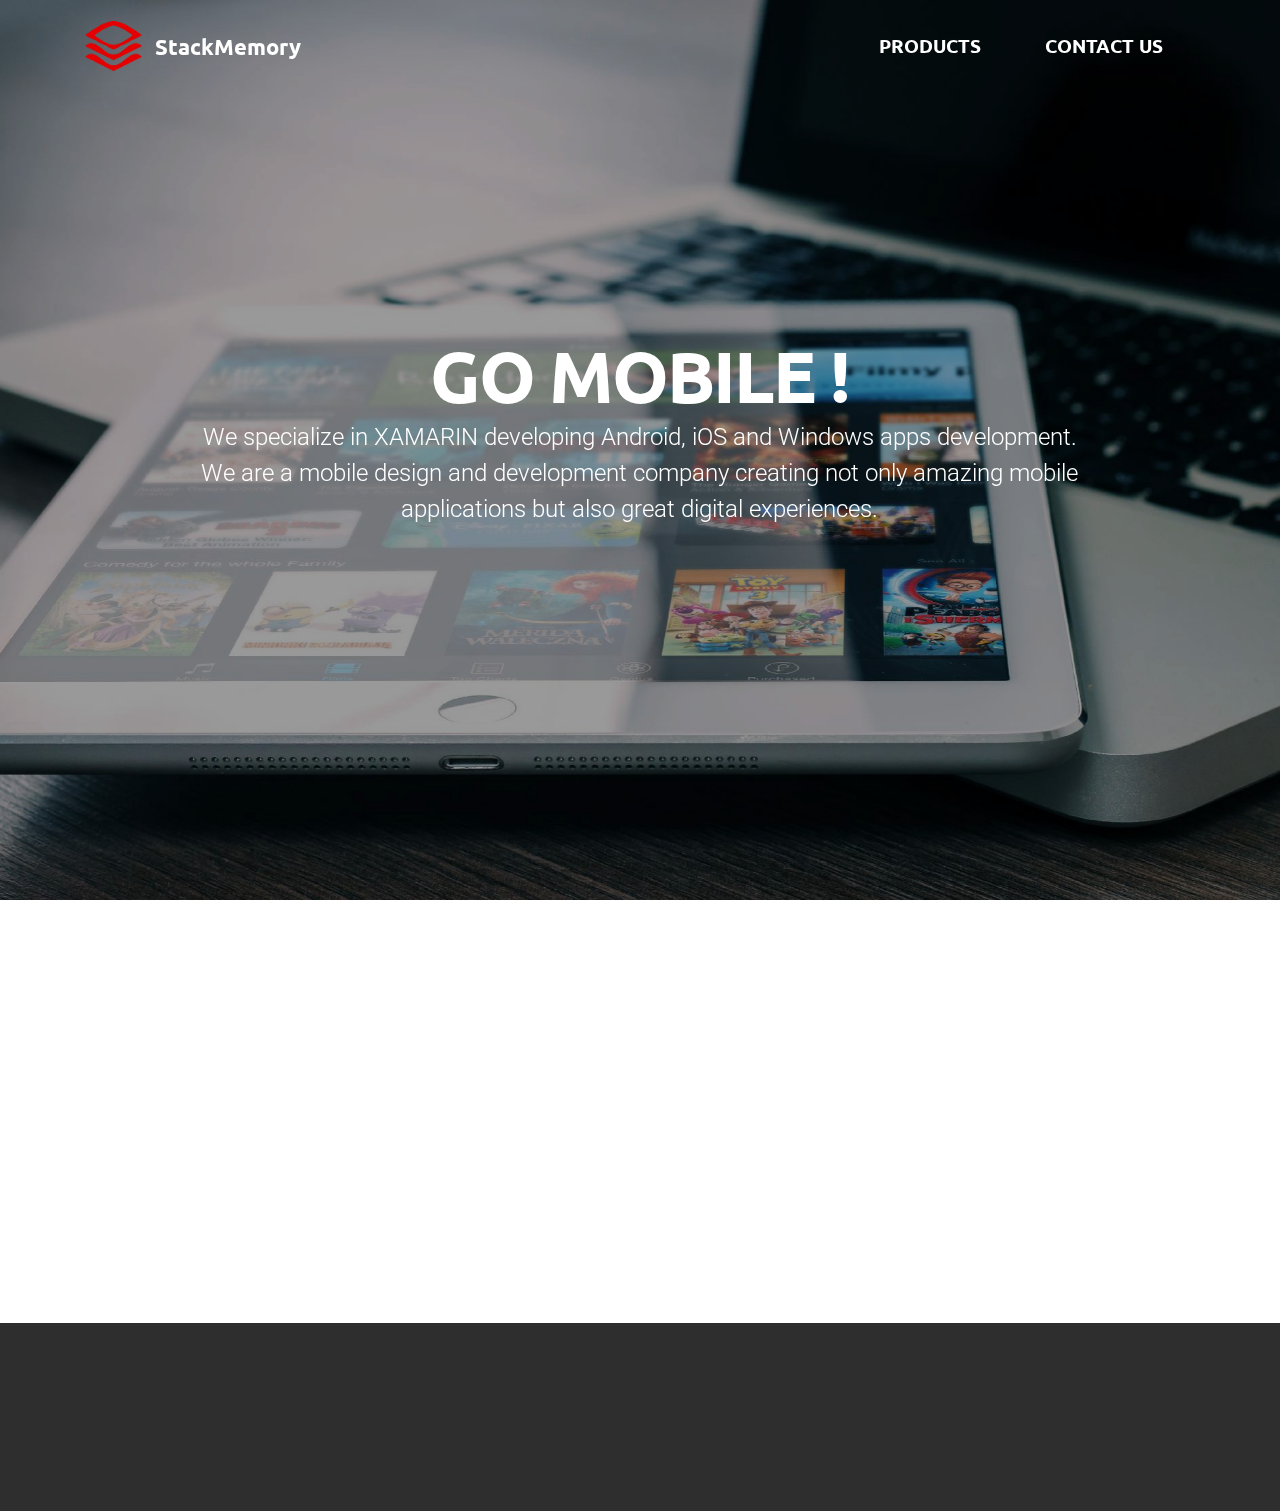
==== commit 51612227: "Add files via upload" ====
--- a/index.html
+++ b/index.html
@@ -13,7 +13,6 @@
   <link rel="stylesheet" href="https://fonts.googleapis.com/css?family=Montserrat:400,700">
   <link rel="stylesheet" href="https://fonts.googleapis.com/css?family=Raleway:100,100i,200,200i,300,300i,400,400i,500,500i,600,600i,700,700i,800,800i,900,900i">
   <link rel="stylesheet" href="assets/bootstrap-material-design-font/css/material.css">
-  <link rel="stylesheet" href="assets/et-line-font-plugin/style.css">
   <link rel="stylesheet" href="assets/tether/tether.min.css">
   <link rel="stylesheet" href="assets/bootstrap/css/bootstrap.min.css">
   <link rel="stylesheet" href="assets/animate.css/animate.min.css">
@@ -35,7 +34,7 @@
 
                     <div class="navbar-brand">
                         <a href="https://stackmemory.com" class="navbar-logo"><img src="assets/images/stackicon-small.gif" alt="Mobirise"></a>
-                        <a class="navbar-caption" href="https://mobirise.com">StackMemory</a>
+                        <a class="navbar-caption" href="#top">StackMemory</a>
                     </div>
 
                 </div>
@@ -45,7 +44,7 @@
                         <div class="hamburger-icon"></div>
                     </button>
 
-                    <ul class="nav-dropdown collapse pull-xs-right nav navbar-nav navbar-toggleable-sm" id="exCollapsingNavbar"><li class="nav-item"><a class="nav-link link" href="https://mobirise.com/">HOME</a></li><li class="nav-item"><a class="nav-link link" href="https://mobirise.com/">PRODUCTS</a></li><li class="nav-item"><a class="nav-link link" href="https://mobirise.com/">CONTACT US</a></li></ul>
+                    <ul class="nav-dropdown collapse pull-xs-right nav navbar-nav navbar-toggleable-sm" id="exCollapsingNavbar"><li class="nav-item"><a class="nav-link link" href="index.html#msg-box5-m">PRODUCTS</a></li><li class="nav-item"><a class="nav-link link" href="index.html#contacts1-l">CONTACT US</a></li></ul>
                     <button hidden="" class="navbar-toggler navbar-close" type="button" data-toggle="collapse" data-target="#exCollapsingNavbar">
                         <div class="close-icon"></div>
                     </button>
@@ -58,9 +57,9 @@
 
 </section>
 
-<section class="engine"><a rel="external" href="https://mobirise.com">free web site maker software download</a></section><section class="mbr-section mbr-section-hero mbr-section-full mbr-parallax-background mbr-section-with-arrow" id="header1-1" style="background-image: url(assets/images/jumbotron.jpg);">
+<section class="engine"><a rel="external" href="https://mobirise.com">easy drag and drop website maker software</a></section><section class="mbr-section mbr-section-hero mbr-section-full mbr-parallax-background" id="header1-1" style="background-image: url(assets/images/sm-img3-2000x1328-64.jpg);">
 
-    
+    <div class="mbr-overlay" style="opacity: 0.4; background-color: rgb(0, 0, 0);"></div>
 
     <div class="mbr-table-cell">
 
@@ -68,19 +67,19 @@
             <div class="row">
                 <div class="mbr-section col-md-10 col-md-offset-1 text-xs-center">
 
-                    <h1 class="mbr-section-title display-1">FULL SCREEN INTRO</h1>
-                    <p class="mbr-section-lead lead">Click any text to edit or style it. Click blue "Gear" icon in the top right corner to hide/show buttons, text, title and change the block background. <br> Click red "+" in the bottom right corner to add a new block. Use the top left menu to create new pages, sites and add extensions.</p>
-                    <div class="mbr-section-btn"><a class="btn btn-lg btn-primary" href="https://mobirise.com">CLICK TO EDIT</a> <a class="btn btn-lg btn-white btn-white-outline" href="https://mobirise.com">CLICK TO EDIT</a></div>
+                    <h1 class="mbr-section-title display-1">GO MOBILE !</h1>
+                    <p class="mbr-section-lead lead">We specialize in XAMARIN developing Android, iOS and Windows apps development.  <br> We are a mobile design and development company creating not only amazing mobile applications but also great digital experiences.</p>
+                    
                 </div>
             </div>
         </div>
     </div>
 
-    <div class="mbr-arrow mbr-arrow-floating" aria-hidden="true"><a href="#footer1-2"><i class="mbr-arrow-icon"></i></a></div>
+    
 
 </section>
 
-<section class="mbr-section" id="msg-box5-0" style="background-color: rgb(255, 255, 255); padding-top: 0px; padding-bottom: 0px;">
+<section class="mbr-section" id="msg-box5-m" style="background-color: rgb(255, 255, 255); padding-top: 0px; padding-bottom: 0px;">
 
     
     <div class="container">
@@ -90,14 +89,14 @@
               
 
               <div class="mbr-table-cell mbr-right-padding-md-up col-md-5 text-xs-center text-md-right">
-                  <h3 class="mbr-section-title display-2">LOCATE</h3>
+                  <h3 class="mbr-section-title display-2">TECHPOST&nbsp;</h3>
                   <div class="lead">
 
-                    <p>Solid color intro with an image on the right side. Also this block has no paddings.</p>
+                    <p>All-in-One App for all trending and breaking Tech News with Live and Offline features.</p>
 
                   </div>
 
-                  <div> <a class="btn btn-primary" href="https://mobirise.com">MORE</a></div>
+                  <div><a class="btn btn-primary" href="https://play.google.com/store/apps/details?id=sm.techpost" target="_blank">MORE</a></div>
               </div>
 
 
@@ -105,7 +104,7 @@
 
 
               <div class="mbr-table-cell mbr-valign-top col-md-7">
-                  <div class="mbr-figure"><img src="assets/images/desktop.jpg"></div>
+                  <div class="mbr-figure"><img src="assets/images/sm-image-1400x932-65.png"></div>
               </div>
 
             </div>
@@ -114,80 +113,26 @@
 
 </section>
 
-<section class="mbr-footer mbr-section mbr-section-md-padding" id="contacts5-c" style="background-color: rgb(239, 239, 239); padding-top: 90px; padding-bottom: 90px;">
-
-
-    <div class="row">
-    
-            <div class="mbr-company col-xs-12 col-md-6 col-lg-3">
-
-                <div class="mbr-company card">
-                    <div><img src="assets/images/stackicon-small.gif" class="card-img-top"></div>
-                    <div class="card-block">
-                        <p class="card-text">Please get in touch with us at:</p>
-                    </div>
-                    <ul class="list-group list-group-flush">
-                        <li class="list-group-item">
-                            <span class="list-group-icon"><span class="etl-icon icon-phone mbr-iconfont-company-contacts5"></span></span>
-                            <span class="list-group-text"></span>
-                        </li>
-                        <li class="list-group-item">
-                            <span class="list-group-icon"><span class="etl-icon icon-map-pin mbr-iconfont-company-contacts5"></span></span>
-                            <span class="list-group-text"></span>
-                        </li>
-                        <li class="list-group-item active">
-                            <span class="list-group-icon"><span class="etl-icon icon-envelope mbr-iconfont-company-contacts5"></span></span>
-                            <span class="list-group-text"><a href="mailto:support@mobirise.com">support@mobirise.com</a></span>
-                        </li>
-                    </ul>
-                </div>
-
-            </div>
-            <div class="mbr-footer-content col-xs-12 col-md-6 col-lg-3">
-                <h4>Categories</h4>
-                <ul><li><a class="text-primary" href="#">Business</a></li><li><a class="text-primary" href="#">Design</a></li><li><a class="text-primary" href="#">Real life</a></li><li><a class="text-primary" href="#">Science</a></li><li><a class="text-primary" href="#">Tech</a></li></ul>
-            </div>
-            <div class="mbr-footer-content col-xs-12 col-md-6 col-lg-3">
-                <p><strong>Contacts</strong><br>Email: support@mobirise.com<br><br><br><br></p>
-            </div>
-            <div class="col-xs-12 col-md-6 col-lg-3" data-form-type="formoid">
-
-                <div data-form-alert="true">
-                    <div hidden="" data-form-alert-success="true">Thanks for filling out form!</div>
-                </div>
-
-                <form action="https://mobirise.com/" method="post" data-form-title="MESSAGE">
-
-                    <input type="hidden" value="DkH+hx9eXuFiTydlheyz93KdvEpg9+qEv/a96/QOR+KLw6iesBU0hdH8lWXLIlvorrT0D4fWH3LPntGV/aOTybOOH1eT3Hlajj5KIIuGwLyjpulrpZor5LVRcGDOIG1Z" data-form-email="true">
-
-                    
-
-                    <div class="form-group">
-                        <label class="form-control-label" for="contacts5-c-email">Email<span class="form-asterisk">*</span></label>
-                        <input type="email" class="form-control input-sm input-inverse" name="email" required="" data-form-field="Email" id="contacts5-c-email">
-                    </div>
-
-                    
-
-                    <div class="form-group">
-                        <label class="form-control-label" for="contacts5-c-message">Message</label>
-                        <textarea class="form-control input-sm input-inverse" name="message" data-form-field="Message" rows="5" id="contacts5-c-message"></textarea>
-                    </div>
-
-                    <div><button type="submit" class="btn btn-sm btn-info">Contact us</button></div>
-
-                </form>
-
-            </div>
-        </div>
-</section>
-
-<footer class="mbr-small-footer mbr-section mbr-section-nopadding" id="footer1-2" style="background-color: rgb(50, 50, 50); padding-top: 1.75rem; padding-bottom: 1.75rem;">
+<section class="mbr-section mbr-section-md-padding mbr-footer footer1" id="contacts1-l" style="background-color: rgb(46, 46, 46); padding-top: 30px; padding-bottom: 30px;">
     
     <div class="container">
-        <p class="text-xs-center">Copyright (c) 2016 StackMemory</p>
+        <div class="row">
+            <div class="mbr-footer-content col-xs-12 col-md-3">
+                <div><img src="assets/images/sm-logo-128x128-9.png"></div>
+            </div>
+            <div class="mbr-footer-content col-xs-12 col-md-3">
+                <p><strong style="margin-bottom: 0">Contacts</strong><br>contact@stackmemory.com</p>
+            </div>
+            <div class="mbr-footer-content col-xs-12 col-md-3">
+                <p><strong style="margin-bottom: 0">Our Products&nbsp;</strong><br><strong><br></strong>TechPost - Tech News<br></p>
+            </div>
+            <div class="mbr-footer-content col-xs-12 col-md-3">
+                <p><font color="#7c7c7c" face="Ubuntu, sans-serif" size="3"><span style="letter-spacing: -1px; line-height: 20px;"><strong style="margin-bottom: 0">Our Services</strong></span></font><br><span style="line-height: 1.5;">Mobile Apps Development</span><br>Software Development<br>Analytics</p>
+            </div>
+
+        </div>
     </div>
-</footer>
+</section>
 
 
   <script src="assets/web/assets/jquery/jquery.min.js"></script>
@@ -199,7 +144,6 @@
   <script src="assets/touchSwipe/jquery.touchSwipe.min.js"></script>
   <script src="assets/jarallax/jarallax.js"></script>
   <script src="assets/theme/js/script.js"></script>
-  <script src="assets/formoid/formoid.min.js"></script>
   
   
   <input name="animation" type="hidden">
--- a/assets/mobirise/css/mbr-additional.css
+++ b/assets/mobirise/css/mbr-additional.css
@@ -432,11 +432,11 @@
   font-family: 'Ubuntu', sans-serif;
 }
 #menu-0 .link {
-  font-size: 1.1rem;
+  font-size: 1.2rem;
 }
 #menu-0 .dropdown-item,
 #menu-0 .nav-dropdown-sm .link {
-  font-size: 1.191rem;
+  font-size: 1.300rem;
 }
 #menu-0 .link:hover,
 #menu-0 .dropdown-item:hover,
@@ -446,19 +446,19 @@
 }
 #menu-0 .link[aria-expanded="true"],
 #menu-0 .dropdown-menu {
-  background: #0e0e0e;
+  background: #000000;
 }
 #menu-0 .nav-dropdown-sm .link:focus,
 #menu-0 .nav-dropdown-sm .link:hover,
 #menu-0 .nav-dropdown-sm .dropdown-item:focus,
 #menu-0 .nav-dropdown-sm .dropdown-item:hover {
-  background: #202020!important;
+  background: #000000!important;
 }
 #menu-0 .navbar,
 #menu-0 .nav-dropdown-sm,
 #menu-0 .nav-dropdown-sm .link[aria-expanded="true"],
 #menu-0 .nav-dropdown-sm .dropdown-menu {
-  background: #282828;
+  background: #000000;
 }
 #menu-0 .bg-color.transparent .link {
   color: #ffffff;
@@ -473,7 +473,7 @@
 }
 #menu-0 .link[aria-expanded="true"],
 #menu-0 .dropdown-item[aria-expanded="true"] {
-  color: #c0a375!important;
+  color: #e25041!important;
 }
 #menu-0.mbr-navbar--stuck .mbr-navbar__section {
   background: #2c2c2c;
@@ -485,24 +485,17 @@
 #menu-0 .close-icon::after {
   background-color: #ffffff;
 }
-#contacts5-c p,
-#contacts5-c .list-group-text,
-#contacts5-c .form-control-label {
-  color: #000;
-}
-#contacts5-c strong,
-#contacts5-c h4 {
-  color: #7e9b9f;
-}
-#contacts5-c form .form-control {
-  border-color: rgba(0, 0, 0, 0.2);
-  color: #565656;
-}
-#contacts5-c .mbr-footer-content li {
-  border-bottom: 1px dotted rgba(0, 0, 0, 0.1);
-}
-#contacts5-c .mbr-company .list-group-text::after {
-  border-bottom: 1px dotted rgba(0, 0, 0, 0.2);
+#header1-1 .mbr-section-title {
+  font-size: 72px;
+}
+#header1-1 .mbr-section-lead {
+  color: #ffffff;
+}
+#contacts1-l P {
+  font-size: 14px;
+}
+#contacts1-l STRONG {
+  font-size: 16px;
 }
 
 
